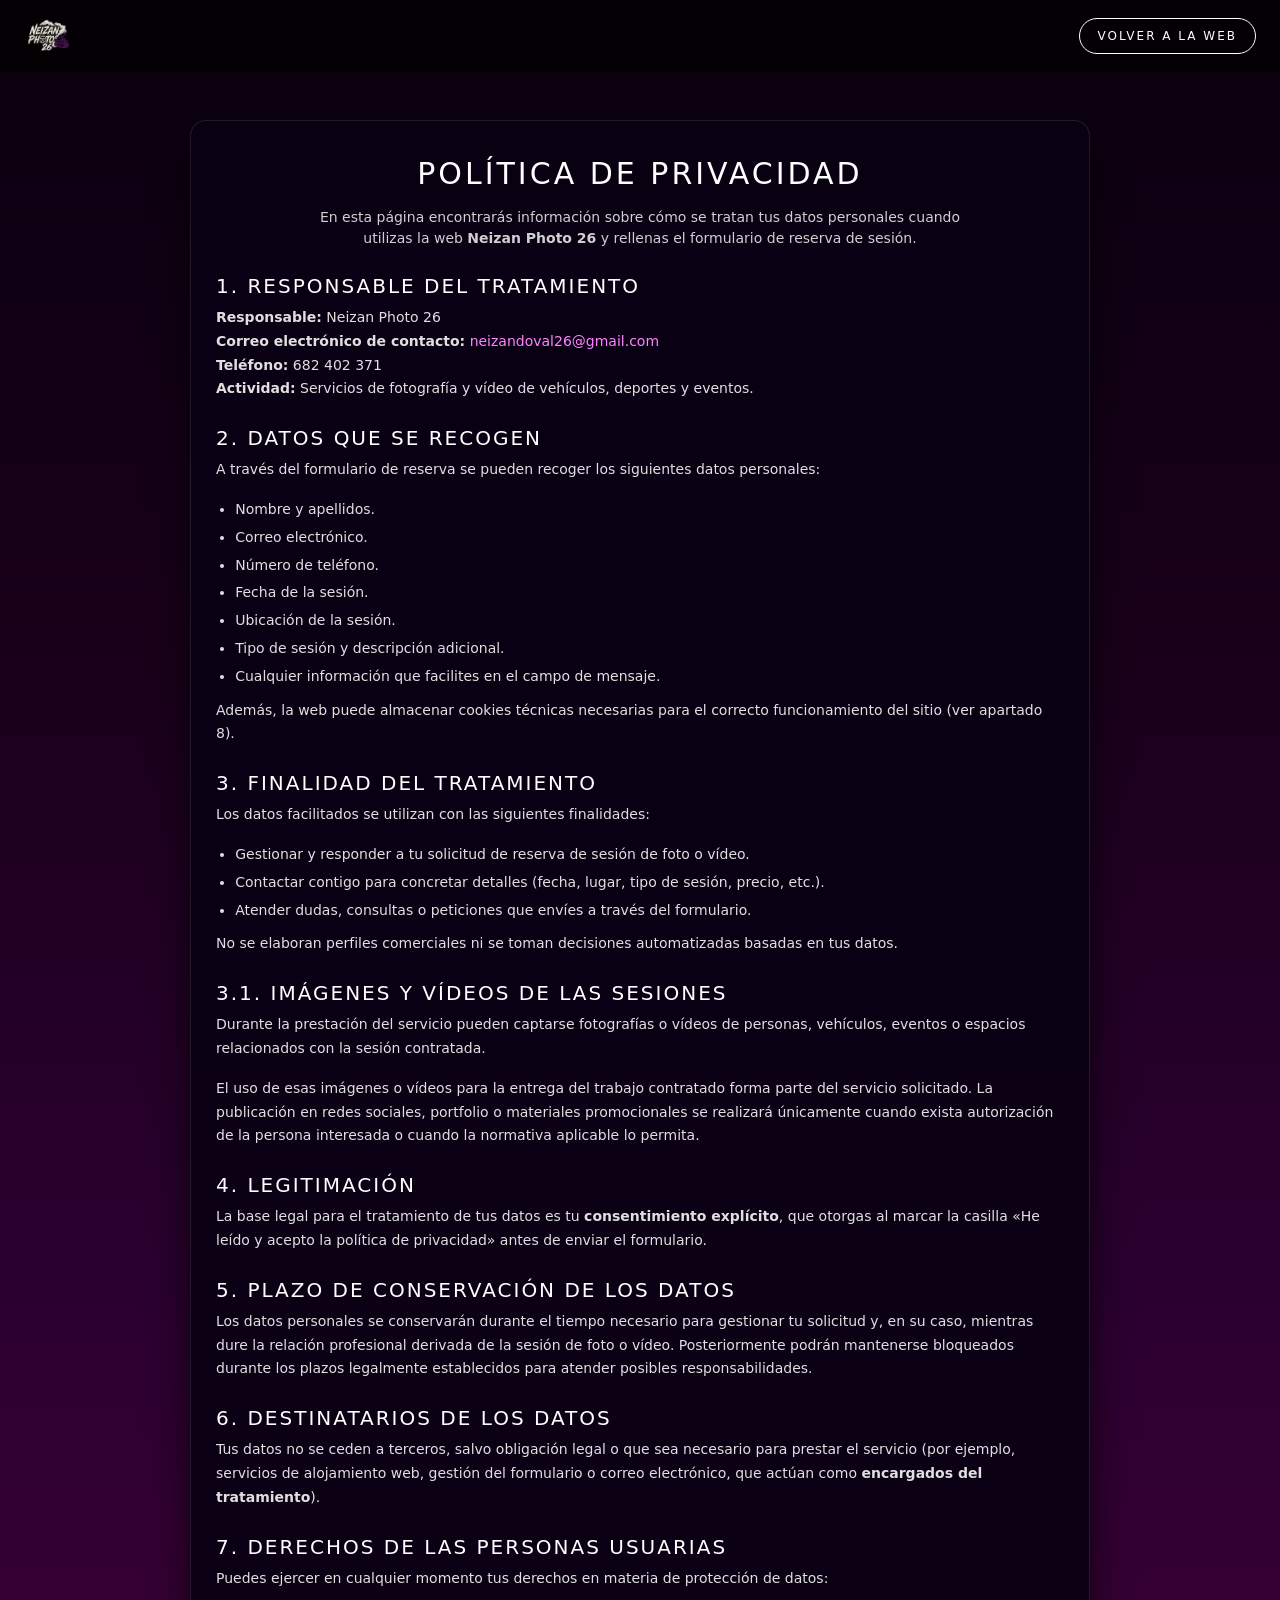
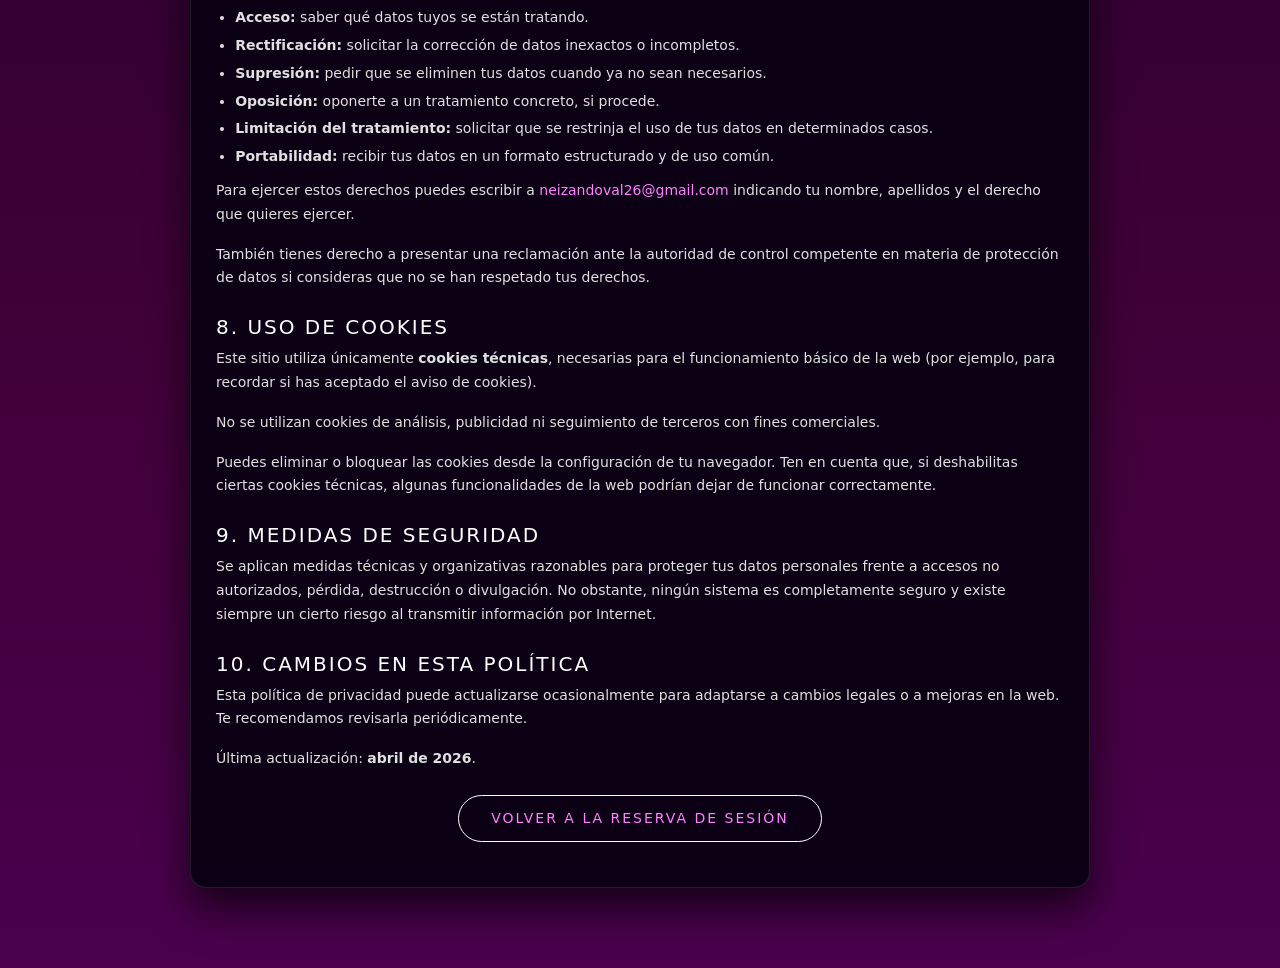
==== Privacidad.html @ 7c50bbbd "Add files via upload" ====
<!DOCTYPE html>
<html lang="es">
<head>
    <meta charset="UTF-8">
    <meta name="viewport" content="width=device-width, initial-scale=1.0">

    <title>Política de privacidad | Neizan Photo 26</title>

    <!-- Metadatos básicos -->
    <meta name="description" content="Política de privacidad y protección de datos de Neizan Photo 26.">
    <meta name="robots" content="noindex, nofollow">

    <!-- Bootstrap -->
    <link
      href="https://cdn.jsdelivr.net/npm/bootstrap@5.3.2/dist/css/bootstrap.min.css"
      rel="stylesheet"
    >

    <!-- Estilos generales de la web -->
    <link rel="stylesheet" href="Style.css">
    <link rel="icon" href="img/logos/LogoNeizanPhoto.png" type="image/png">
</head>

<body>

    <!-- CABECERA SIMPLE -->
    <header class="cabecera">
        <nav class="navcabecera" aria-label="Navegación secundaria">
            <a href="index.html" class="logolink">
                <img src="img/logos/LogoNeizanPhoto.png" alt="Neizan Photo 26" class="logocabecera">
            </a>

            <a href="index.html" class="heroBoton" style="font-size:12px; padding:8px 18px;">
                Volver a la web
            </a>
        </nav>
    </header>

    <!-- CONTENIDO PRINCIPAL -->
    <main class="privacy-main">
        <div class="container">
            <div class="privacy-wrapper">

                <h1 class="privacy-title">Política de privacidad</h1>
                <p class="privacy-intro">
                    En esta página encontrarás información sobre cómo se tratan tus datos personales
                    cuando utilizas la web <strong>Neizan Photo 26</strong> y rellenas el formulario de reserva de sesión.
                </p>

                <!-- 1. Responsable -->
                <section class="privacy-section" id="responsable">
                    <h2>1. Responsable del tratamiento</h2>
                    <p>
                        <strong>Responsable:</strong> Neizan Photo 26<br>
                        <strong>Correo electrónico de contacto:</strong> <a href="mailto:neizandoval26@gmail.com">neizandoval26@gmail.com</a><br>
                        <strong>Teléfono:</strong> 682 402 371<br>
                        <strong>Actividad:</strong> Servicios de fotografía y vídeo de vehículos, deportes y eventos.
                    </p>
                </section>

                <!-- 2. Datos que se recogen -->
                <section class="privacy-section" id="datos">
                    <h2>2. Datos que se recogen</h2>
                    <p>A través del formulario de reserva se pueden recoger los siguientes datos personales:</p>
                    <ul>
                        <li>Nombre y apellidos.</li>
                        <li>Correo electrónico.</li>
                        <li>Número de teléfono.</li>
                        <li>Fecha de la sesión.</li>
                        <li>Ubicación de la sesión.</li>
                        <li>Tipo de sesión y descripción adicional.</li>
                        <li>Cualquier información que facilites en el campo de mensaje.</li>
                    </ul>
                    <p>
                        Además, la web puede almacenar cookies técnicas necesarias para el correcto funcionamiento
                        del sitio (ver apartado 8).
                    </p>
                </section>

                <!-- 3. Finalidad -->
                <section class="privacy-section" id="finalidad">
                    <h2>3. Finalidad del tratamiento</h2>
                    <p>Los datos facilitados se utilizan con las siguientes finalidades:</p>
                    <ul>
                        <li>Gestionar y responder a tu solicitud de reserva de sesión de foto o vídeo.</li>
                        <li>Contactar contigo para concretar detalles (fecha, lugar, tipo de sesión, precio, etc.).</li>
                        <li>Atender dudas, consultas o peticiones que envíes a través del formulario.</li>
                    </ul>
                    <p>No se elaboran perfiles comerciales ni se toman decisiones automatizadas basadas en tus datos.</p>
                </section>

                <!-- 3.1 Imagen y vídeo -->
                <section class="privacy-section" id="imagen-video">
                    <h2>3.1. Imágenes y vídeos de las sesiones</h2>
                    <p>
                        Durante la prestación del servicio pueden captarse fotografías o vídeos de personas,
                        vehículos, eventos o espacios relacionados con la sesión contratada.
                    </p>
                    <p>
                        El uso de esas imágenes o vídeos para la entrega del trabajo contratado forma parte del
                        servicio solicitado. La publicación en redes sociales, portfolio o materiales promocionales
                        se realizará únicamente cuando exista autorización de la persona interesada o cuando la
                        normativa aplicable lo permita.
                    </p>
                </section>

                <!-- 4. Legitimación -->
                <section class="privacy-section" id="legitimacion">
                    <h2>4. Legitimación</h2>
                    <p>
                        La base legal para el tratamiento de tus datos es tu
                        <strong>consentimiento explícito</strong>, que otorgas al marcar la casilla
                        «He leído y acepto la política de privacidad» antes de enviar el formulario.
                    </p>
                </section>

                <!-- 5. Conservación -->
                <section class="privacy-section" id="conservacion">
                    <h2>5. Plazo de conservación de los datos</h2>
                    <p>
                        Los datos personales se conservarán durante el tiempo necesario para gestionar tu solicitud
                        y, en su caso, mientras dure la relación profesional derivada de la sesión de foto o vídeo.
                        Posteriormente podrán mantenerse bloqueados durante los plazos legalmente establecidos
                        para atender posibles responsabilidades.
                    </p>
                </section>

                <!-- 6. Destinatarios -->
                <section class="privacy-section" id="destinatarios">
                    <h2>6. Destinatarios de los datos</h2>
                    <p>
                        Tus datos no se ceden a terceros, salvo obligación legal o que sea necesario para prestar
                        el servicio (por ejemplo, servicios de alojamiento web, gestión del formulario o correo electrónico, que actúan
                        como <strong>encargados del tratamiento</strong>).
                    </p>
                </section>

                <!-- 7. Derechos -->
                <section class="privacy-section" id="derechos">
                    <h2>7. Derechos de las personas usuarias</h2>
                    <p>
                        Puedes ejercer en cualquier momento tus derechos en materia de protección de datos:
                    </p>
                    <ul>
                        <li><strong>Acceso:</strong> saber qué datos tuyos se están tratando.</li>
                        <li><strong>Rectificación:</strong> solicitar la corrección de datos inexactos o incompletos.</li>
                        <li><strong>Supresión:</strong> pedir que se eliminen tus datos cuando ya no sean necesarios.</li>
                        <li><strong>Oposición:</strong> oponerte a un tratamiento concreto, si procede.</li>
                        <li><strong>Limitación del tratamiento:</strong> solicitar que se restrinja el uso de tus datos en determinados casos.</li>
                        <li><strong>Portabilidad:</strong> recibir tus datos en un formato estructurado y de uso común.</li>
                    </ul>
                    <p>
                        Para ejercer estos derechos puedes escribir a
                        <a href="mailto:neizandoval26@gmail.com">neizandoval26@gmail.com</a>
                        indicando tu nombre, apellidos y el derecho que quieres ejercer.
                    </p>
                    <p>
                        También tienes derecho a presentar una reclamación ante la autoridad de control competente
                        en materia de protección de datos si consideras que no se han respetado tus derechos.
                    </p>
                </section>

                <!-- 8. Cookies -->
                <section class="privacy-section" id="cookies">
                    <h2>8. Uso de cookies</h2>
                    <p>
                        Este sitio utiliza únicamente <strong>cookies técnicas</strong>, necesarias para el
                        funcionamiento básico de la web (por ejemplo, para recordar si has aceptado el aviso
                        de cookies).
                    </p>
                    <p>
                        No se utilizan cookies de análisis, publicidad ni seguimiento de terceros con fines comerciales.
                    </p>
                    <p>
                        Puedes eliminar o bloquear las cookies desde la configuración de tu navegador. Ten en cuenta
                        que, si deshabilitas ciertas cookies técnicas, algunas funcionalidades de la web podrían
                        dejar de funcionar correctamente.
                    </p>
                </section>

                <!-- 9. Seguridad -->
                <section class="privacy-section" id="seguridad">
                    <h2>9. Medidas de seguridad</h2>
                    <p>
                        Se aplican medidas técnicas y organizativas razonables para proteger tus datos personales
                        frente a accesos no autorizados, pérdida, destrucción o divulgación. No obstante, ningún
                        sistema es completamente seguro y existe siempre un cierto riesgo al transmitir información
                        por Internet.
                    </p>
                </section>

                <!-- 10. Cambios -->
                <section class="privacy-section" id="cambios">
                    <h2>10. Cambios en esta política</h2>
                    <p>
                        Esta política de privacidad puede actualizarse ocasionalmente para adaptarse a cambios
                        legales o a mejoras en la web. Te recomendamos revisarla periódicamente.
                    </p>
                    <p class="mt-3">
                        Última actualización: <strong>abril de 2026</strong>.
                    </p>
                </section>

                <div class="text-center mt-4">
                    <a href="index.html" class="heroBoton">
                        Volver a la reserva de sesión
                    </a>
                </div>

            </div>
        </div>
    </main>

    <!-- Bootstrap JS -->
    <script src="https://cdn.jsdelivr.net/npm/bootstrap@5.3.2/dist/js/bootstrap.bundle.min.js"></script>

</body>
</html>
---- Style.css ----
/* ===========================
   RESET 
=========================== */
* {
    box-sizing: border-box;
    margin: 0;
    padding: 0;
}

/* ===========================
   FONDO GENERAL
=========================== */
body {
    margin: 0;
    padding: 0;
    min-height: 100vh;
    background: linear-gradient(
        180deg,
        #0A000F 0%,
        #19001A 25%,
        #2B0030 50%,
        #400038 75%,
        #4A004D 100%
    );
    color: white;
    font-family: system-ui, -apple-system, BlinkMacSystemFont, "Segoe UI", sans-serif;
}

/* Para que el contenido no quede debajo de la cabecera fija */
main {
    padding-top: 80px;
}

/* ===========================
   CABECERA FIJA ARRIBA
=========================== */
.cabecera {
    position: fixed;
    top: 0;
    left: 0;
    width: 100%;
    z-index: 100;
}

/* Barra superior */
.navcabecera {
    display: flex;
    align-items: center;
    justify-content: space-between;
    padding: 0.75rem 1.5rem;
    background: rgba(0, 0, 0, 0.7);
    backdrop-filter: blur(10px);
}

/* Logo cabecera */
.logocabecera {
    height: 48px;
    width: auto;
}

/* Botones (hamburguesa - X) */
.botonmenu,
.botoncerrar {
    background: none;
    border: none;
    color: white;
    cursor: pointer;
}

/* Icono hamburguesa */
.iconomenu {
    display: inline-block;
    width: 24px;
    height: 2px;
    background: white;
    position: relative;
}

.iconomenu::before,
.iconomenu::after {
    content: "";
    position: absolute;
    left: 0;
    width: 24px;
    height: 2px;
    background: white;
}

.iconomenu::before {
    top: -6px;
}

.iconomenu::after {
    top: 6px;
}

/* ===========================
   MENÚ LATERAL DESPLEGABLE
=========================== */
.panelmenu {
    position: fixed;
    top: 0;
    right: -320px;
    width: 320px;
    max-width: 80%;
    height: 100vh;
    background: rgba(0, 0, 0, 0.95);
    padding: 4rem 2rem;
    display: flex;
    flex-direction: column;
    align-items: center;
    transition: right 0.3s ease;
    z-index: 90;
}

.panelabierto {
    right: 0;
}

.botoncerrar {
    position: absolute;
    top: 1rem;
    right: 1.5rem;
    font-size: 2rem;
}

.listamenu {
    list-style: none;
    margin-top: 2rem;
    width: 100%;
}

.enlacemenu {
    display: block;
    text-decoration: none;
    color: white;
    font-size: 1.1rem;
    letter-spacing: 0.12em;
    text-transform: uppercase;
    padding: 0.6rem 0;
    text-align: center;
}

.enlacemenu:hover {
    color: #ff4cff;
}

/* ===========================
   HERO (FONDO PORSCHE)
=========================== */
 .hero {
    min-height: 100vh;
    width: 100%;
    background-image: url("img/Porsche\(NeizanPhoto26\).jpeg");
    background-size: cover;
    background-position: center;
    background-repeat: no-repeat;

    display: flex;
    align-items: center;
    text-align: center;

    position: relative;
    padding: 120px 20px 60px;
}

.hero::before {
    content: "";
    position: absolute;
    inset: 0;
    background: rgba(0,0,0,0.5);
}

@media (min-width: 768px) {
    .hero {
        background-attachment: fixed;
    }
}

.heroContenido {
    position: relative;
    z-index: 2;
}

.heroLogo {
    max-width: 220px;
    margin-bottom: 20px;
}

.heroBienvenido {
    font-size: 16px;
    letter-spacing: 4px;
    text-transform: uppercase;
    color: #cccccc;
    margin-bottom: 10px;
}

.heroTitulo {
    font-size: 40px;
    letter-spacing: 3px;
    text-transform: uppercase;
    margin-bottom: 10px;
}

.heroTexto {
    font-size: 16px;
    margin-bottom: 30px;
    color: #e0e0e0;
}

.heroBoton {
    display: inline-block;
    padding: 12px 32px;
    border-radius: 30px;
    border: 1px solid #ffffff;
    color: #ffffff;
    text-decoration: none;
    text-transform: uppercase;
    font-size: 14px;
    letter-spacing: 2px;
    transition: all 0.2s ease-in-out;
}

.heroBoton:hover {
    background-color: #ff00ff;
    border-color: #ff00ff;
}

/* HERO MOVIL - Imagen optimizada */
@media (max-width: 576px) {
    .hero {
        background-image: url("img/Porsche\(ImagenMovil\).jpeg"); 
        background-size: cover;
        background-position: center top;
    }
}


/* ===========================
   SECCIÓN RESERVA
=========================== */
.reserva {
    padding: 80px 20px;
    background-color: #050007;
}

.reservaCaja {
    width: 100%;
    background: rgba(10, 0, 20, 0.92);
    border-radius: 16px;
    padding: 35px 25px;
    box-shadow: 0 20px 40px rgba(0, 0, 0, 0.7);
    border: 1px solid rgba(255, 255, 255, 0.1);
}

.reservaTitulo {
    font-size: 26px;
    text-align: center;
    margin-bottom: 10px;
    text-transform: uppercase;
    letter-spacing: 2px;
}

.reservaTexto {
    text-align: center;
    font-size: 14px;
    margin-bottom: 25px;
    color: #d0d0d0;
}

.reservaForm {
    width: 100%;
}

.campoGrupo {
    margin-bottom: 18px;
}

.campoLabel {
    display: block;
    font-size: 13px;
    margin-bottom: 6px;
    text-transform: uppercase;
    letter-spacing: 1px;
    color: #bbbbbb;
}

.campoInput {
    width: 100%;
    padding: 10px 12px;
    border-radius: 8px;
    border: 1px solid rgba(255, 255, 255, 0.2);
    background-color: rgba(5, 0, 10, 0.9);
    color: #ffffff;
    font-size: 14px;
}

.campoInput:focus {
    outline: none;
    border-color: #ff00ff;
    box-shadow: 0 0 0 2px rgba(255, 0, 255, 0.3);
}

.campoTextarea {
    min-height: 90px;
    resize: vertical;
}

.reservaBoton {
    width: 100%;
    padding: 12px;
    border-radius: 30px;
    border: none;
    background: linear-gradient(90deg, #ff00ff, #ff5dfc);
    color: #ffffff;
    font-size: 14px;
    text-transform: uppercase;
    letter-spacing: 2px;
    cursor: pointer;
    margin-top: 10px;
    transition: transform 0.15s ease, box-shadow 0.15s ease;
}

.reservaBoton:hover {
    transform: translateY(-1px);
    box-shadow: 0 10px 20px rgba(255, 0, 255, 0.4);
}

/* ===========================
   RESPONSIVE
=========================== */
@media (max-width: 576px) {
    .heroTitulo {
        font-size: 30px;
    }

    .reservaCaja {
        padding: 25px 18px;
    }
}

/* ===========================
   SECCIÓN FOTOS
=========================== */
.fotos {
    padding: 104px 12px 88px;
    text-align: center;
    background:
        radial-gradient(circle at top, rgba(121, 0, 137, 0.12), transparent 28%),
        linear-gradient(180deg, #040005 0%, #09000d 100%);
}

.fotos .container {
    max-width: 1460px;
}

.fotosTitulo {
    font-size: 30px;
    margin-bottom: 12px;
    text-transform: uppercase;
    letter-spacing: 0.2em;
}

.fotosSubtitulo {
    margin-top: 72px;
    margin-bottom: 12px;
    font-size: 22px;
    text-transform: uppercase;
    letter-spacing: 0.24em;
}

.fotosTexto {
    max-width: 760px;
    margin: 0 auto 18px;
    font-size: 13px;
    color: #c8c8c8;
    letter-spacing: 0.08em;
    text-transform: uppercase;
}

.fotosInfo {
    max-width: 1400px;
    margin: 0 auto 28px;
    padding-bottom: 12px;
    border-bottom: 1px solid rgba(255, 255, 255, 0.07);
    text-align: center;
}

.fotosEyebrow {
    margin: 0 0 6px;
    font-size: 10px;
    letter-spacing: 0.42em;
    text-transform: uppercase;
    color: #ff8fff;
}

.fotosHint {
    margin: 0;
    font-size: 11px;
    color: #c4b4c7;
    letter-spacing: 0.16em;
    text-transform: uppercase;
}

.fotosGrid {
    width: 100%;
    max-width: 1400px;
    margin: 0 auto;
}

.fotosGridDestacadas {
    display: grid;
    grid-template-columns: repeat(4, minmax(0, 1fr));
    gap: 12px;
}

.fotosGrid:not(.fotosGridDestacadas) {
    display: grid;
    grid-template-columns: repeat(4, minmax(0, 1fr));
    gap: 12px;
}

.fotoItem {
    position: relative;
    overflow: hidden;
    border-radius: 2px;
    display: block;
    background: #0d0d0d;
    box-shadow: 0 12px 30px rgba(0, 0, 0, 0.18);
    isolation: isolate;
}

.fotosGridDestacadas .fotoItem {
    aspect-ratio: 0.76;
}

.fotosGrid:not(.fotosGridDestacadas) .fotoItem {
    aspect-ratio: 0.9;
}

.fotoItemDestacada {
    min-height: 0;
}

.fotoItem::after {
    content: "";
    position: absolute;
    inset: 0;
    background: linear-gradient(180deg, rgba(255, 255, 255, 0.02), rgba(0, 0, 0, 0.24));
    opacity: 0;
    transition: opacity 0.22s ease;
}

.fotoImg {
    width: 100%;
    display: block;
    object-fit: cover;
    transition: transform 0.55s ease, filter 0.55s ease;
}

.fotosGridDestacadas .fotoImg {
    height: 100%;
}

.fotosGrid:not(.fotosGridDestacadas) .fotoImg {
    height: 100%;
}

.fotoOverlay,
.fotoTag,
.fotoCaption,
.lightboxCaption {
    display: none;
}

.fotoItem:hover .fotoImg,
.fotoItem:focus-visible .fotoImg {
    transform: scale(1.045);
    filter: brightness(1.03);
}

.fotoItem:hover::after,
.fotoItem:focus-visible::after {
    opacity: 1;
}

.fotoItem:focus-visible {
    outline: 2px solid #ff75ff;
    outline-offset: 3px;
}

.lightboxActive {
    overflow: hidden;
}

.lightbox {
    position: fixed;
    inset: 0;
    z-index: 300;
    display: none;
    align-items: center;
    justify-content: center;
    padding: 24px;
    background: rgba(3, 0, 6, 0.94);
    backdrop-filter: blur(18px);
}

.lightboxOpen {
    display: flex;
}

.lightboxFigure {
    margin: 0;
    max-width: min(1240px, 100%);
    max-height: 100%;
    display: flex;
    align-items: center;
    justify-content: center;
}

.lightboxImg {
    width: auto;
    max-width: 100%;
    max-height: 84vh;
    border-radius: 4px;
    box-shadow: 0 24px 70px rgba(0, 0, 0, 0.45);
}

.lightboxClose,
.lightboxNav {
    position: absolute;
    border: 0;
    color: #ffffff;
    background: rgba(255, 255, 255, 0.08);
    backdrop-filter: blur(10px);
    cursor: pointer;
}

.lightboxClose {
    top: 18px;
    right: 18px;
    width: 44px;
    height: 44px;
    border-radius: 50%;
    font-size: 28px;
    line-height: 1;
}

.lightboxNav {
    top: 50%;
    transform: translateY(-50%);
    width: 50px;
    height: 50px;
    border-radius: 50%;
    font-size: 22px;
}

.lightboxPrev {
    left: 18px;
}

.lightboxNext {
    right: 18px;
}

@media (max-width: 991px) {
    .fotosGridDestacadas {
        grid-template-columns: repeat(2, minmax(0, 1fr));
    }

    .fotosGrid:not(.fotosGridDestacadas) {
        grid-template-columns: repeat(3, minmax(0, 1fr));
        gap: 12px;
    }
}

@media (max-width: 767px) {
    .fotos {
        padding: 72px 10px 64px;
    }

    .fotosTitulo {
        font-size: 24px;
        letter-spacing: 0.16em;
    }

    .fotosTexto {
        font-size: 11px;
        letter-spacing: 0.12em;
    }

    .fotosSubtitulo {
        margin-top: 48px;
        font-size: 18px;
        letter-spacing: 0.18em;
    }

    .fotosHint {
        font-size: 10px;
        letter-spacing: 0.14em;
    }

    .fotosGridDestacadas {
        grid-template-columns: repeat(2, minmax(0, 1fr));
        gap: 6px;
    }

    .fotosGrid:not(.fotosGridDestacadas) {
        grid-template-columns: repeat(2, minmax(0, 1fr));
        gap: 6px;
    }

    .fotosGrid:not(.fotosGridDestacadas) .fotoItem {
        aspect-ratio: 0.82;
    }

    .lightbox {
        padding: 16px 10px 24px;
    }

    .lightboxImg {
        max-height: 70vh;
    }

    .lightboxNav {
        width: 42px;
        height: 42px;
        font-size: 18px;
        bottom: 14px;
        top: auto;
        transform: none;
    }

    .lightboxPrev {
        left: calc(50% - 52px);
    }

    .lightboxNext {
        right: calc(50% - 52px);
    }
}

@media (max-width: 576px) {
    .fotosInfo {
        margin-bottom: 20px;
    }

    .fotosEyebrow {
        letter-spacing: 0.28em;
    }

    .fotosGridDestacadas {
        gap: 4px;
    }

    .fotosGrid:not(.fotosGridDestacadas) {
        gap: 4px;
    }

    .fotosGrid:not(.fotosGridDestacadas) .fotoItem {
        aspect-ratio: 0.8;
    }
}

/* ===========================
   SERVICIOS MOTOS
=========================== */
.serviciosMotos {
    padding: 80px 20px;
    background-color: #050007;
}

.serviciosTitulo {
    text-align: center;
    font-size: 32px;
    letter-spacing: 4px;
    text-transform: uppercase;
    margin: 70px 0 40px;  
}

/* Contenedor de todos los servicios */
.serviciosLista {
    max-width: 1100px;
    margin: 0 auto;
}

/* Cada servicio (fila) */
.servicioItem {
    display: grid;
    grid-template-columns: minmax(0, 1.1fr) minmax(0, 1fr);
    gap: 20px;
    align-items: center;
}

/* Imagen del servicio */
.servicioImg {
    width: 100%;
    max-width: 350px;
    height: auto;
    object-fit: contain;
    border-radius: 12px;
    filter: drop-shadow(0 0 6px #4e284e);
    display: block;
}

/* Texto del servicio */
.servicioTexto {
    border-top: 1px solid rgba(255,255,255,0.4);
    padding-top: 15px;
}

.servicioNombre {
    font-size: 20px;
    text-transform: uppercase;
    margin-bottom: 8px;
}

.servicioPrecio {
    font-size: 14px;
    margin-bottom: 8px;
    font-weight: 600;
}

.servicioDetalles {
    list-style: none;
    font-size: 14px;
    color: #d0d0d0;
}

.servicioDetalles li {
    margin-bottom: 3px;
}

@media (max-width: 768px) {
    .servicioItem {
        grid-template-columns: 1fr;
    }

    .servicioImg {
        max-width: 100%;
        height: auto;
    }
}

/* ===========================
   SECCIÓN SOBRE MÍ
=========================== */
.sobreMi {
    padding: 80px 20px;
    background-color: #050007;
}

.sobreMiContenido {
    max-width: 900px;
    margin: 0 auto;
    text-align: center;
}

.sobreMiTitulo {
    font-size: 28px;
    text-transform: uppercase;
    letter-spacing: 3px;
    margin-bottom: 15px;
}

.sobreMiTitulo::after {
    content: "";
    display: block;
    width: 70px;
    height: 2px;
    margin: 10px auto 0;
    background: rgba(255, 255, 255, 0.4);
}

.sobreMiTexto {
    font-size: 15px;
    color: #d0d0d0;
    line-height: 1.7;
    max-width: 650px;
    margin: 0 auto;
}

/* ===========================
   FOOTER CONTACTO 
=========================== */

.footer {
    background-color: #040005;
    padding: 45px 20px 35px;
    border-top: 4px solid #790089;  
}

/* Contenedor principal */
.footerContainer {
    max-width: 1200px;
    margin: 0 auto;
    display: flex;
    flex-direction: column;
    gap: 25px;
    align-items: center;
}

/* Fila superior */
.footerTop {
    display: flex;
    flex-wrap: wrap;
    gap: 40px;
    justify-content: center;
    align-items: center;
}

.footerItem {
    display: flex;
    align-items: center;
    gap: 10px;
    font-size: 17px;   
    color: #ffffff;
    opacity: 0.9;
}

.footerIcon {
    width: 26px;   
    height: auto;
    filter: drop-shadow(0 0 6px #ff00ff);
}

/* Enlaces */
.footerText,
.footerLink {
    color: #ffffff;
    text-decoration: none;
    font-size: 17px;  
    opacity: 0.9;
}

.footerText:hover,
.footerLink:hover {
    opacity: 1;
    text-decoration: underline;
}

/* Fila inferior */
.footerBottom {
    font-size: 15px; 
    color: #d8d8d8;
    display: flex;
    gap: 10px;
    justify-content: center;
    align-items: center;
}

.footerSeparator {
    opacity: 0.6;
}

.footerBar {
    height: 8px;
    background: #790089;
}


/* ===========================
   COOKIES 
=========================== */
.cookie-banner {
    position: fixed;
    bottom: 10px;
    left: 10px;
    right: 10px;
    padding: 10px 15px;
    background: rgba(0,0,0,0.9);
    border-radius: 10px;
    font-size: 13px;
    display: none;
    align-items: center;
    justify-content: space-between;
    gap: 10px;
    z-index: 200;
}

.cookie-banner button {
    border: none;
    padding: 6px 14px;
    border-radius: 20px;
    cursor: pointer;
    text-transform: uppercase;
    font-size: 11px;
}

/* ===========================
   PÁGINA DE PRIVACIDAD
=========================== */

.privacy-main {
    padding-top: 120px;   
    padding-bottom: 80px;
}

.privacy-wrapper {
    max-width: 900px;
    margin: 0 auto;
    background: rgba(10, 0, 20, 0.95);
    border-radius: 16px;
    padding: 35px 25px 45px;
    box-shadow: 0 20px 40px rgba(0, 0, 0, 0.7);
    border: 1px solid rgba(255, 255, 255, 0.1);
}

.privacy-title {
    font-size: 30px;
    text-align: center;
    text-transform: uppercase;
    letter-spacing: 3px;
    margin-bottom: 15px;
}

.privacy-intro {
    font-size: 14px;
    color: #d0d0d0;
    text-align: center;
    max-width: 650px;
    margin: 0 auto 25px;
}

.privacy-section {
    margin-top: 25px;
}

.privacy-section h2 {
    font-size: 20px;
    text-transform: uppercase;
    letter-spacing: 2px;
    margin-bottom: 8px;
}

.privacy-section p,
.privacy-section ul {
    font-size: 14px;
    color: #e0e0e0;
    line-height: 1.7;
}

.privacy-section ul {
    padding-left: 1.2rem;
    margin-bottom: 10px;
}

.privacy-section li {
    margin-bottom: 4px;
}

.privacy-wrapper a {
    color: #ff82ff;
    text-decoration: none;
}

.privacy-wrapper a:hover {
    text-decoration: underline;
}
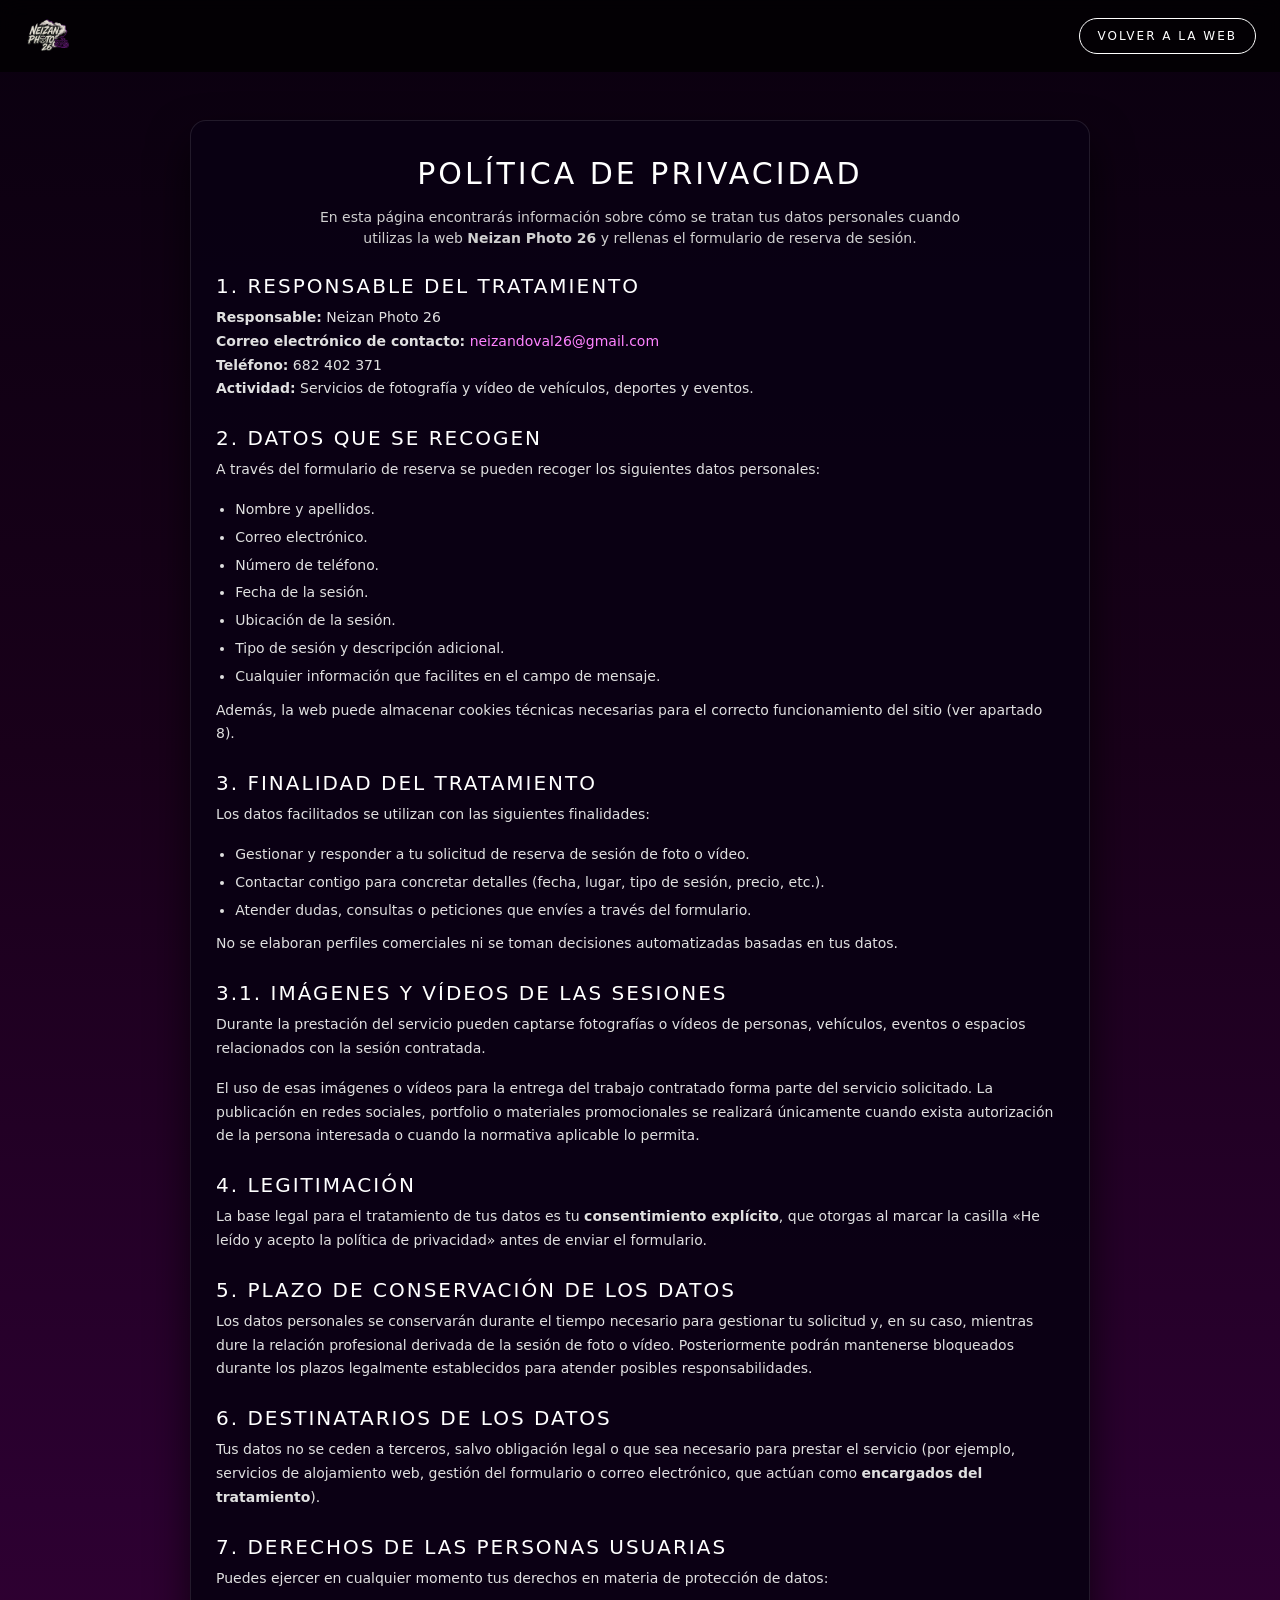
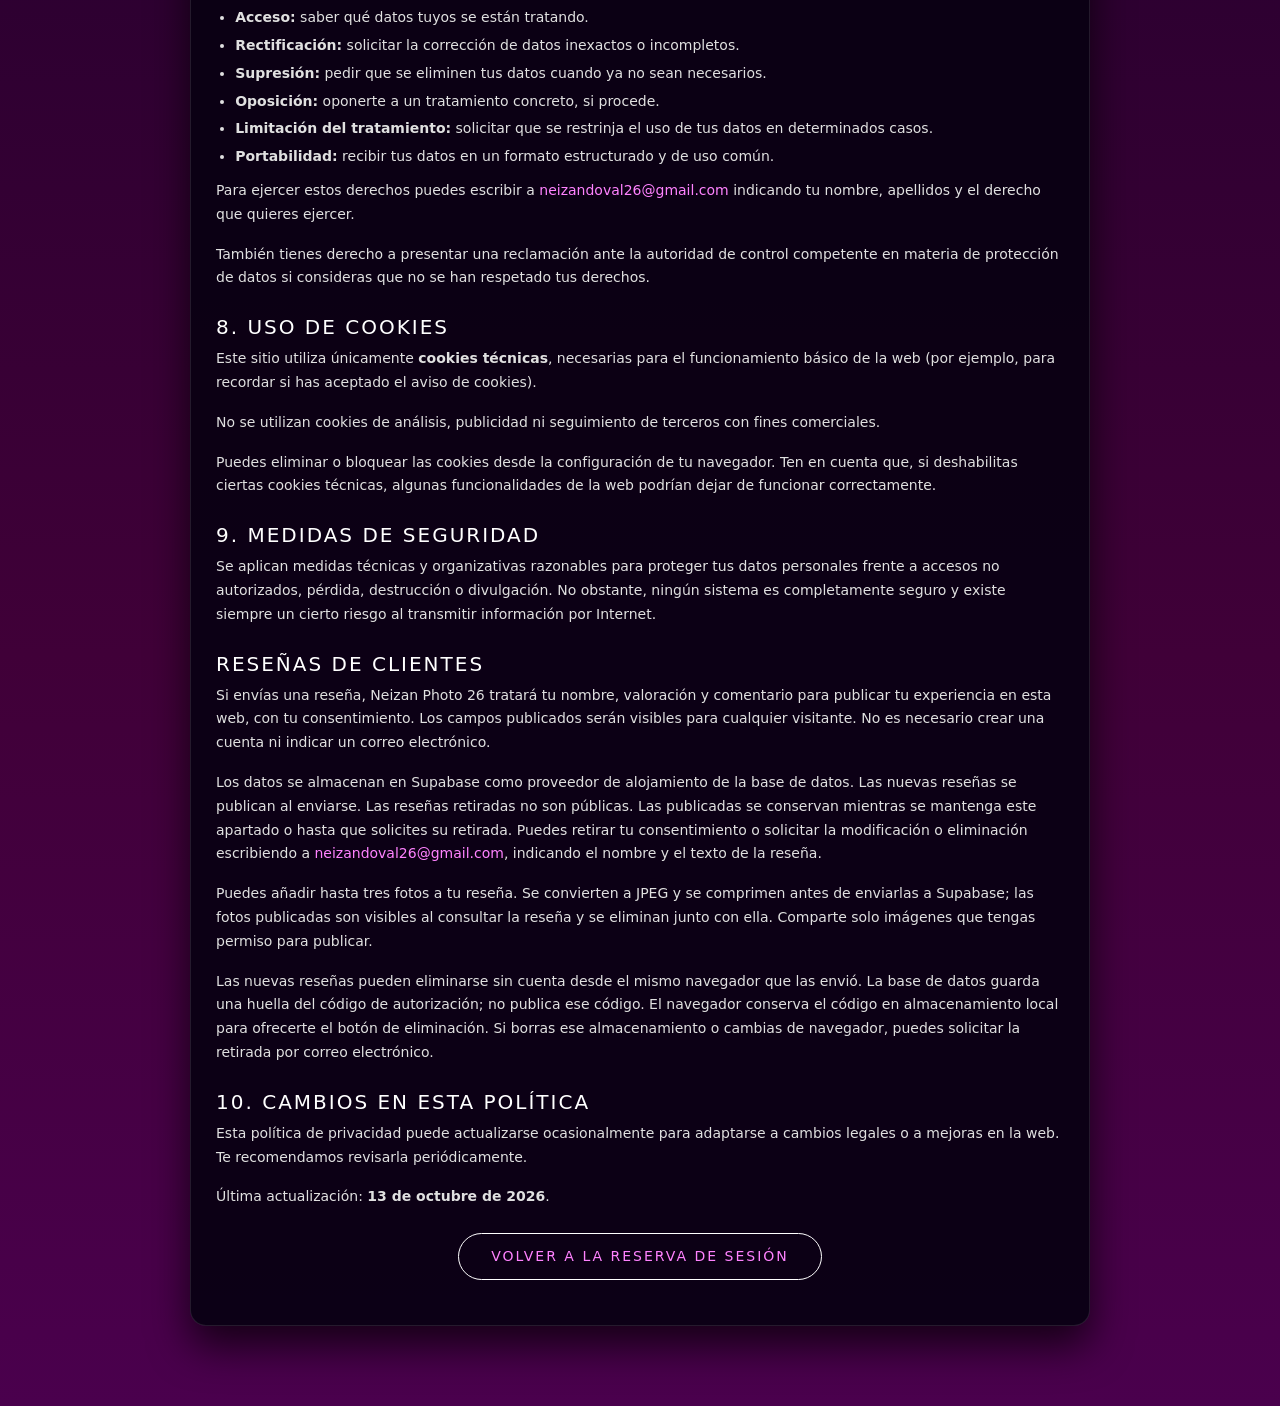
==== commit eb979f59: "Add files via upload" ====
--- a/Privacidad.html
+++ b/Privacidad.html
@@ -189,6 +189,13 @@
                     </p>
                 </section>
 
+                <section class="privacy-section" id="privacidad-resenas">
+                    <h2>Reseñas de clientes</h2>
+                    <p>Si envías una reseña, Neizan Photo 26 tratará tu nombre, valoración y comentario para publicar tu experiencia en esta web, con tu consentimiento. Los campos publicados serán visibles para cualquier visitante. No es necesario crear una cuenta ni indicar un correo electrónico.</p>
+                    <p>Los datos se almacenan en Supabase como proveedor de alojamiento de la base de datos. Las nuevas reseñas se publican al enviarse. Las reseñas retiradas no son públicas. Las publicadas se conservan mientras se mantenga este apartado o hasta que solicites su retirada. Puedes retirar tu consentimiento o solicitar la modificación o eliminación escribiendo a <a href="mailto:neizandoval26@gmail.com">neizandoval26@gmail.com</a>, indicando el nombre y el texto de la reseña.</p>
+                    <p>Puedes añadir hasta tres fotos a tu reseña. Se convierten a JPEG y se comprimen antes de enviarlas a Supabase; las fotos publicadas son visibles al consultar la reseña y se eliminan junto con ella. Comparte solo imágenes que tengas permiso para publicar.</p>
+                    <p>Las nuevas reseñas pueden eliminarse sin cuenta desde el mismo navegador que las envió. La base de datos guarda una huella del código de autorización; no publica ese código. El navegador conserva el código en almacenamiento local para ofrecerte el botón de eliminación. Si borras ese almacenamiento o cambias de navegador, puedes solicitar la retirada por correo electrónico.</p>
+                </section>
                 <!-- 10. Cambios -->
                 <section class="privacy-section" id="cambios">
                     <h2>10. Cambios en esta política</h2>
@@ -197,7 +204,7 @@
                         legales o a mejoras en la web. Te recomendamos revisarla periódicamente.
                     </p>
                     <p class="mt-3">
-                        Última actualización: <strong>abril de 2026</strong>.
+                        Última actualización: <strong>13 de octubre de 2026</strong>.
                     </p>
                 </section>
 
--- a/Style.css
+++ b/Style.css
@@ -1,6 +1,7 @@
 /* ===========================
    RESET 
 =========================== */
+html { scroll-behavior: smooth; scroll-padding-top: 96px; }
 * {
     box-sizing: border-box;
     margin: 0;
@@ -151,7 +152,7 @@
  .hero {
     min-height: 100vh;
     width: 100%;
-    background-image: url("img/Porsche\(NeizanPhoto26\).jpeg");
+    background-image: url("img/optimized/Porsche(NeizanPhoto26)-1600.jpg");
     background-size: cover;
     background-position: center;
     background-repeat: no-repeat;
@@ -184,6 +185,7 @@
 
 .heroLogo {
     max-width: 220px;
+    height: auto;
     margin-bottom: 20px;
 }
 
@@ -229,7 +231,7 @@
 /* HERO MOVIL - Imagen optimizada */
 @media (max-width: 576px) {
     .hero {
-        background-image: url("img/Porsche\(ImagenMovil\).jpeg"); 
+        background-image: url("img/optimized/Porsche(ImagenMovil)-960.jpg"); 
         background-size: cover;
         background-position: center top;
     }
@@ -537,6 +539,9 @@
 }
 
 .lightboxClose {
+    display: grid;
+    place-items: center;
+    padding: 0;
     top: 18px;
     right: 18px;
     width: 44px;
@@ -545,6 +550,7 @@
     font-size: 28px;
     line-height: 1;
 }
+.lightboxClose svg { display: block; }
 
 .lightboxNav {
     top: 50%;
@@ -779,6 +785,77 @@
     max-width: 650px;
     margin: 0 auto;
 }
+.resenas { padding: 70px 20px; background: #050007; }
+.resenasContenido { max-width: 900px; text-align: center; }
+.resenasContenido .heroBoton { margin-top: 28px; }
+.resenas button.heroBoton { background: transparent; color: #ffffff; }
+.resenas button.heroBoton:hover { background: #790089; border-color: #ff8fff; }
+.reviewsSummary { font-size: 26px; color: #ffb5ff; margin: 24px 0; }
+.reviewsList { display: grid; grid-template-columns: repeat(2, minmax(0, 1fr)); gap: 20px; margin-top: 30px; text-align: left; }
+.reviewCard { background: rgba(10,0,20,.92); border: 1px solid rgba(255,255,255,.1); border-radius: 16px; padding: 25px; }
+.reviewHead { display: flex; gap: 14px; align-items: center; }
+.reviewAvatar { display: grid; place-items: center; width: 44px; height: 44px; flex-shrink: 0; border-radius: 50%; background: #790089; font-weight: 600; }
+.reviewHead h3 { font-size: 17px; margin: 0 0 4px; overflow-wrap: anywhere; }
+.reviewHead time { font-size: 12px; color: #bbbbbb; }
+.reviewStars { color: #ffb5ff; letter-spacing: 3px; font-size: 22px; margin: 16px 0 12px; }
+.reviewComment { color: #e0e0e0; font-size: 15px; line-height: 1.7; margin: 0; white-space: pre-wrap; overflow-wrap: anywhere; }
+.reviewWrite { margin-top: 20px; }
+.reviewWrite > summary { cursor: pointer; list-style: none; }
+.reviewWrite > summary::-webkit-details-marker { display: none; }
+.reviewsList:empty { display: none; margin-top: 0; }
+.resenasContenido .reviewWrite > summary.heroBoton { margin-top: 0; }
+.reviewWrite[open] > .reviewForm { margin-top: 30px; }
+.reviewForm { text-align: left; margin-top: 28px; }
+.reviewForm h3 { font-size: 23px; text-align: center; margin-bottom: 16px; }
+.reviewForm a { color: #ff82ff; }
+.reviewRating { border: none; margin: 0 0 20px; padding: 0; }
+.reviewRating legend { float: none; width: auto; }
+.ratingOptions { display: flex; gap: 8px; }
+.ratingOption { position: relative; display: grid; place-items: center; width: 44px; height: 44px; color: #99899e; font-size: 34px; cursor: pointer; }
+.ratingOption input { position: absolute; inset: 0; opacity: 0; cursor: pointer; width: 100%; height: 100%; }
+.ratingSelected, .ratingOption:hover { color: #ffb5ff; }
+.ratingOption:focus-within { outline: 2px solid #ff75ff; outline-offset: 2px; border-radius: 6px; }
+.reviewRating .formNota { text-align: left; }
+.reviewFeedback { font-size: 14px; color: #e0d0e5; line-height: 1.6; margin: 16px 0 0; }
+.reviewPrivateLink { margin-top: 24px; padding-top: 20px; border-top: 1px solid rgba(255,255,255,.15); }
+.reviewPrivateLink .heroBoton { font-size: 11px; }
+.reviewDeletePanel { margin-top: 30px; text-align: center; }
+.reviewDeletePanel p { color: #d0d0d0; line-height: 1.7; }
+.reviewDeletePanel .heroBoton { margin: 10px 6px; }
+.reviewDeletePanel button.heroBoton { background: transparent; color: #ffffff; border: 1px solid #ffffff; }
+.reviewDeletePanel #reviewConfirmDelete { background: linear-gradient(90deg, #ff00ff, #c000d8); border-color: #ff00ff; font-weight: 600; }
+.reviewDeletePanel button.heroBoton:hover { background: #790089; border-color: #ff8fff; }
+.reviewDeletePanel button:disabled { opacity: .6; cursor: wait; }
+.reviewPhotos { display: grid; grid-template-columns: repeat(3, minmax(0, 1fr)); gap: 10px; margin-top: 18px; }
+.reviewPhotos:empty { display: none; margin-top: 0; }
+.reviewPhotos a { display: block; }
+.reviewPhotos img { display: block; width: 100%; aspect-ratio: 1; object-fit: cover; border-radius: 8px; cursor: zoom-in; }
+.reviewPhotosButton { display: block; width: fit-content; margin: 18px auto 0; color: #ffb5ff; background: transparent; border: 1px solid #790089; padding: 10px 18px; border-radius: 20px; font-size: 13px; }
+#reviewPhotosHint { text-align: left; line-height: 1.6; }
+.reviewPhotoDialog { border: 0; background: #08000d; color: white; padding: 56px 20px 20px; max-width: 94vw; max-height: 94vh; border-radius: 12px; }
+.reviewPhotoDialog::backdrop { background: rgba(3,0,6,.94); }
+.reviewPhotoDialog > img { display: block; max-width: 85vw; max-height: 76vh; object-fit: contain; }
+.reviewPhotoDialog .lightboxClose { background: #790089; color: #ffffff; }
+.reviewOwnerActions { margin-top: 16px; padding-top: 14px; border-top: 1px solid rgba(255,255,255,.1); text-align: center; }
+.reviewOwnerActions button { color: #ffb5ff; background: transparent; border: 1px solid rgba(255,255,255,.2); border-radius: 20px; padding: 8px 12px; font-size: 12px; cursor: pointer; }
+.reviewExpandLink { display: block; width: fit-content; color: #ffb5ff; font-size: 13px; margin: 24px auto 0; padding: 6px 0; text-align: center; text-underline-offset: 4px; }
+.reviewExpandLink:hover { color: #ffffff; }
+.resenasContenido .reviewsList { grid-template-columns: repeat(3, minmax(0, 1fr)); }
+.resenasContenido:has(#reviewsAll) { max-width: 1100px; }
+body:not(.reviewsPage) .reviewComment { display: -webkit-box; -webkit-line-clamp: 4; -webkit-box-orient: vertical; overflow: hidden; }
+.reviewsPage main { padding-top: 120px; }
+.reviewsPage .resenas { min-height: 80vh; }
+.reviewsPage .resenasContenido { max-width: 900px; }
+.reviewsPage .reviewsList { grid-template-columns: 1fr; }
+.reviewsPage .reviewCard { padding: 32px; }
+.reviewsPage .reviewHead h3 { font-size: 21px; }
+.reviewsPage .reviewComment { font-size: 18px; line-height: 1.8; }
+.reviewsBack { display: inline-block; margin-bottom: 30px; color: #ffb5ff; text-decoration: none; }
+.reviewsPage .reviewPhotos { max-width: 600px; }
+@media (max-width: 767px) { .resenasContenido .reviewsList { grid-template-columns: 1fr; } .reviewsPage .reviewCard { padding: 24px; } }
+.reviewTrap { position: absolute; width: 1px; height: 1px; overflow: hidden; clip-path: inset(50%); }
+.reservaBoton:disabled { opacity: .5; cursor: not-allowed; transform: none; box-shadow: none; }
+@media (max-width: 767px) { .reviewsList { grid-template-columns: 1fr; } }
 
 /* ===========================
    FOOTER CONTACTO 
@@ -958,4 +1035,75 @@
     text-decoration: underline;
 }
 
-
+/* Nuevos bloques con la identidad visual original. */
+.navcabecera { gap: 20px; }
+.cabeceraReserva { margin-left: auto; font-size: 12px; padding: 10px 22px; }
+.botonmenu { padding: 10px; }
+.seccionEtiqueta { color: #ff8fff; font-size: 10px; letter-spacing: .24em; text-transform: uppercase; margin-bottom: 18px; }
+.enlaceSecundario { display: inline-block; color: #ffffff; font-size: 13px; text-decoration: none; }
+.enlaceSecundario:hover { color: #ff8fff; text-decoration: underline; }
+.ctaVisual { margin: 70px auto 0; padding: 72px 50px; text-align: left; background: linear-gradient(90deg, rgba(10, 0, 20, .96), rgba(25, 0, 26, .82) 55%, rgba(25, 0, 26, .35)), url('img/optimized/Porsche(NeizanPhoto26)-1600.jpg') center / cover; border: 1px solid rgba(255,255,255,.15); border-radius: 16px; overflow: hidden; }
+.ctaContenido { max-width: 700px; }
+.ctaContenido h2 { font-size: clamp(32px, 4.5vw, 58px); letter-spacing: 1px; text-transform: uppercase; margin-bottom: 24px; line-height: 1.15; }
+.ctaContenido h2 span { color: #ff8fff; }
+.ctaContenido > p:not(.seccionEtiqueta) { color: #e0d0e5; font-size: 16px; line-height: 1.8; max-width: 530px; margin: 0 0 28px; }
+.ctaContenido .heroBoton { padding: 16px 36px; font-size: 16px; }
+.ctaContenido .enlaceSecundario { display: block; margin-top: 18px; }
+.serviciosMotos > .container > .seccionEtiqueta, .seccionIntro { text-align: center; }
+.seccionIntro { color: #d0d0d0; font-size: 14px; max-width: 650px; margin: 0 auto 40px; line-height: 1.7; }
+.serviciosMotos .serviciosTitulo { margin: 0 0 40px; }
+.serviciosVisuales { display: grid; grid-template-columns: repeat(2, minmax(0, 1fr)); gap: 36px; max-width: 1100px; margin: 0 auto; }
+.servicioCard { position: relative; min-height: 480px; overflow: hidden; border-radius: 12px; background: #0a0014; }
+.servicioCard::after { content: ""; position: absolute; inset: 0; background: linear-gradient(0deg, rgba(5,0,7,.98), rgba(5,0,7,.45) 45%, transparent 75%); pointer-events: none; }
+.servicioCard > img { width: 100%; height: 100%; position: absolute; inset: 0; object-fit: cover; }
+.servicioCard > div { position: absolute; z-index: 1; bottom: 0; left: 0; right: 0; padding: 32px; }
+.servicioCard h3 { font-size: clamp(24px, 3vw, 32px); text-transform: uppercase; letter-spacing: 1px; margin-bottom: 12px; }
+.servicioCard p { font-size: 18px; color: #e0e0e0; line-height: 1.5; margin-bottom: 22px; }
+.videoEstreno { margin-top: 64px; padding: 80px 24px; text-align: center; border-top: 1px solid #790089; border-bottom: 1px solid #790089; background: radial-gradient(ellipse at center, rgba(121,0,137,.22), transparent 70%), #050007; }
+.videoEstreno h2 { font-size: clamp(30px, 6.8vw, 90px); font-weight: 700; letter-spacing: .06em; margin: 24px 0; color: #fff; text-shadow: 0 0 40px rgba(255,0,255,.25); }
+.videoEstreno > p:last-child { font-size: 20px; color: #d0d0d0; margin: 0; }
+.trailerContenido { max-width: 900px; margin: 32px auto; }
+.trailerEtiqueta { font-size: 14px; color: #ffb5ff; letter-spacing: 1px; margin-bottom: 20px; }
+.trailerVideo { display: block; width: 100%; height: auto; max-height: 70vh; background: #000000; border: 1px solid rgba(255,255,255,.15); border-radius: 12px; object-fit: contain; }
+.reservaLayout { max-width: 900px; }
+.reservaPresentacion { text-align: center; max-width: 650px; margin: 0 auto 35px; }
+.reservaPresentacion h2 { font-size: 28px; text-transform: uppercase; letter-spacing: 3px; line-height: 1.4; margin-bottom: 18px; }
+.reservaPresentacion > p:not(.seccionEtiqueta) { font-size: 15px; color: #d0d0d0; line-height: 1.7; }
+.reservaPasos { list-style: none; display: flex; justify-content: center; gap: 22px; padding: 0; margin: 25px 0; }
+.reservaPasos li { font-size: 13px; color: #d0d0d0; flex: 1; }
+.reservaPasos span { display: block; color: #ff8fff; letter-spacing: 2px; margin-bottom: 8px; }
+.reservaCaja { max-width: 680px; margin: 0 auto; }
+.campoLabel span { font-size: 11px; }
+.campoInput { font-size: 16px; }
+.privacidadConsentimiento { display: flex; gap: 10px; align-items: flex-start; font-size: 13px; color: #bbbbbb; }
+.privacidadConsentimiento input { margin-top: 4px; accent-color: #ff00ff; }
+.reservaCaja a { color: #ff82ff; }
+.privacidadResumen { font-size: 11px; color: #bbbbbb; line-height: 1.7; margin: 16px 0; }
+.privacidadResumen summary { cursor: pointer; }
+.privacidadResumen p { margin: 10px 0 0; }
+.formNota { color: #bbbbbb; font-size: 11px; text-align: center; margin: 14px 0 0; }
+a:focus-visible, button:focus-visible, summary:focus-visible { outline: 2px solid #ff75ff; outline-offset: 4px; }
+@media (max-width: 767px) {
+    .navcabecera { gap: 8px; padding: .75rem 1rem; }
+    .cabeceraReserva { font-size: 10px; letter-spacing: 1px; padding: 10px 14px; }
+    .serviciosVisuales { grid-template-columns: 1fr; max-width: 500px; }
+    .servicioCard { min-height: 440px; }
+    .servicioCard > div { padding: 24px; }
+    .videoEstreno { padding: 54px 12px; margin-top: 40px; }
+    .videoEstreno .seccionEtiqueta { letter-spacing: .12em; }
+    .videoEstreno > p:last-child { font-size: 17px; }
+    .ctaVisual { margin-top: 48px; padding: 40px 24px; background-position: 65% center; }
+    .ctaContenido h2 { font-size: clamp(28px, 6vw, 40px); }
+    .ctaContenido .heroBoton { font-size: 13px; padding: 14px 24px; }
+    .reservaPresentacion h2 { font-size: 23px; }
+    .reservaPasos { flex-direction: column; gap: 14px; }
+    .reservaPasos span { display: inline; margin-right: 10px; }
+    .footerBottom { flex-wrap: wrap; text-align: center; }
+    .footerText, .footerLink { overflow-wrap: anywhere; }
+}
+@media (prefers-reduced-motion: reduce) {
+    html { scroll-behavior: auto; }
+    *, *::before, *::after { transition: none !important; }
+}
+
+@media (max-width: 576px) { .ctaVisual { background-image: linear-gradient(90deg, rgba(10,0,20,.96), rgba(25,0,26,.6)), url('img/optimized/Porsche(NeizanPhoto26)-960.jpg'); } }
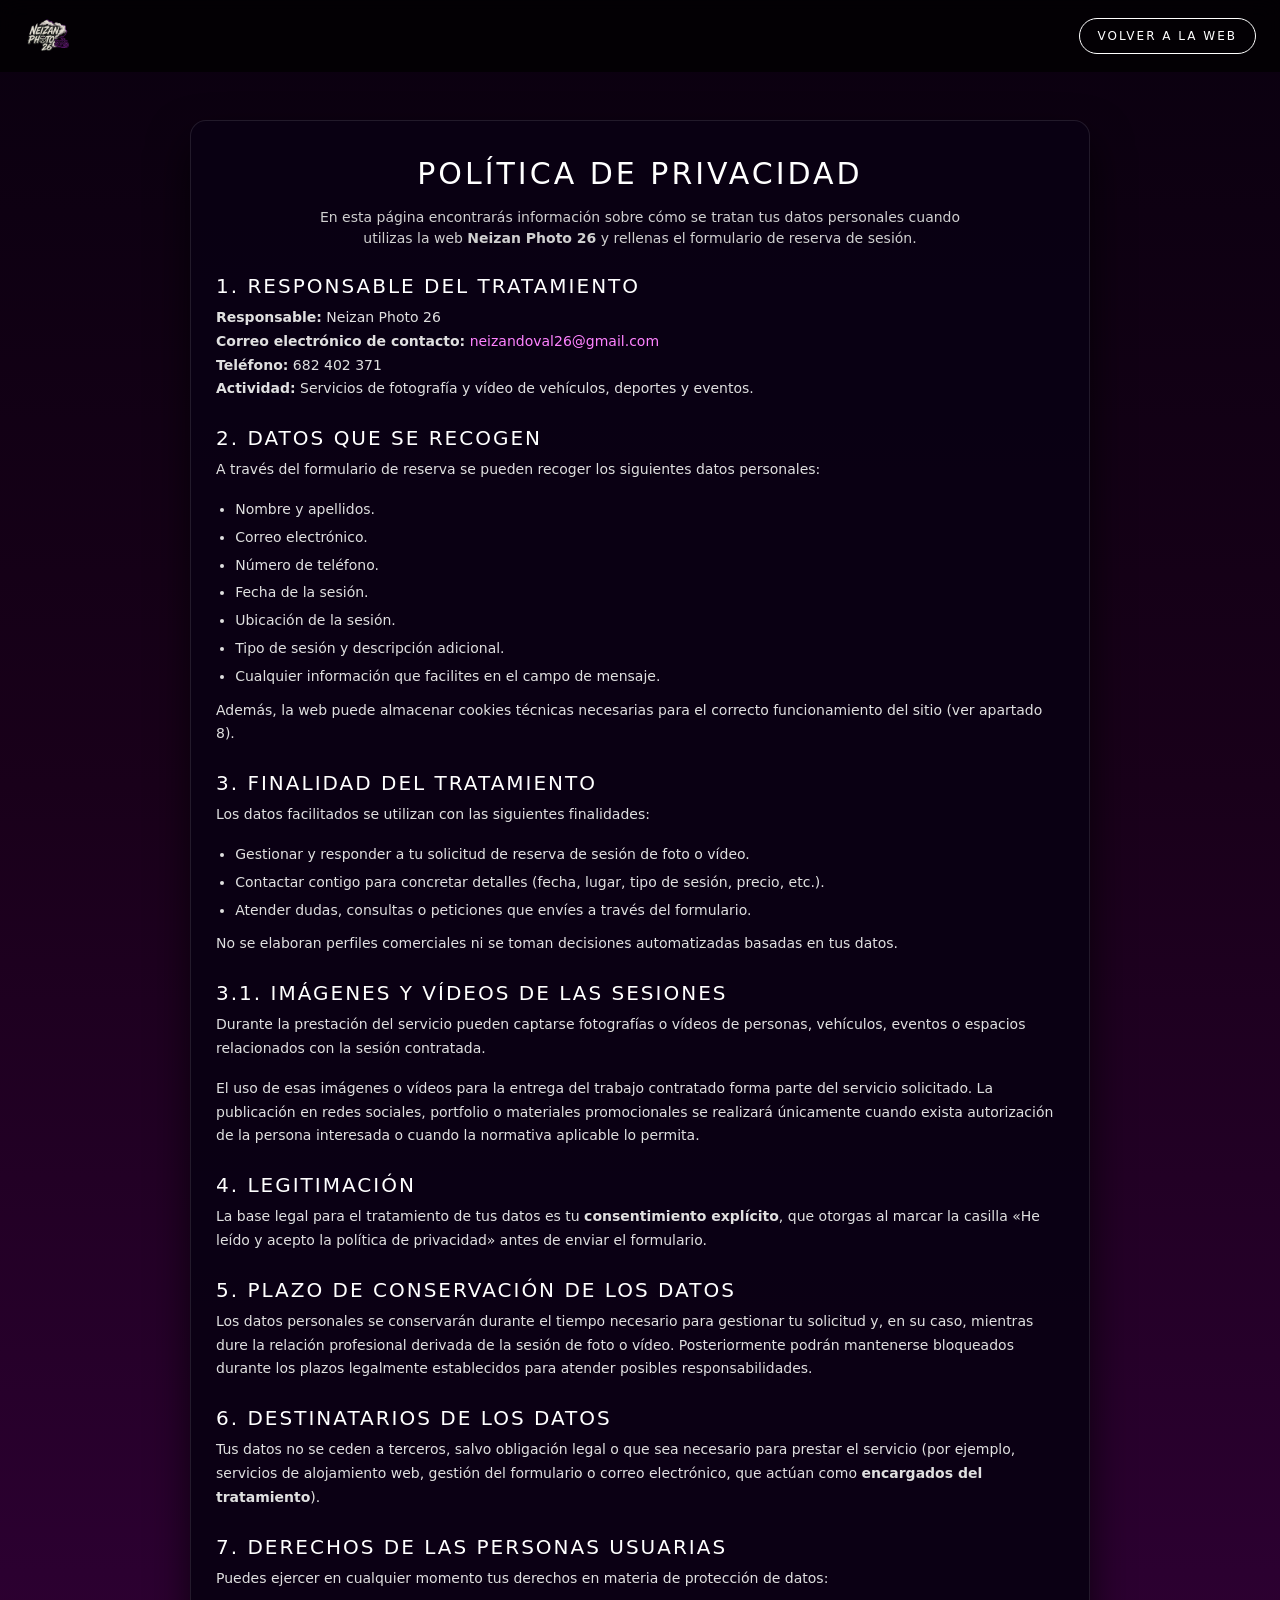
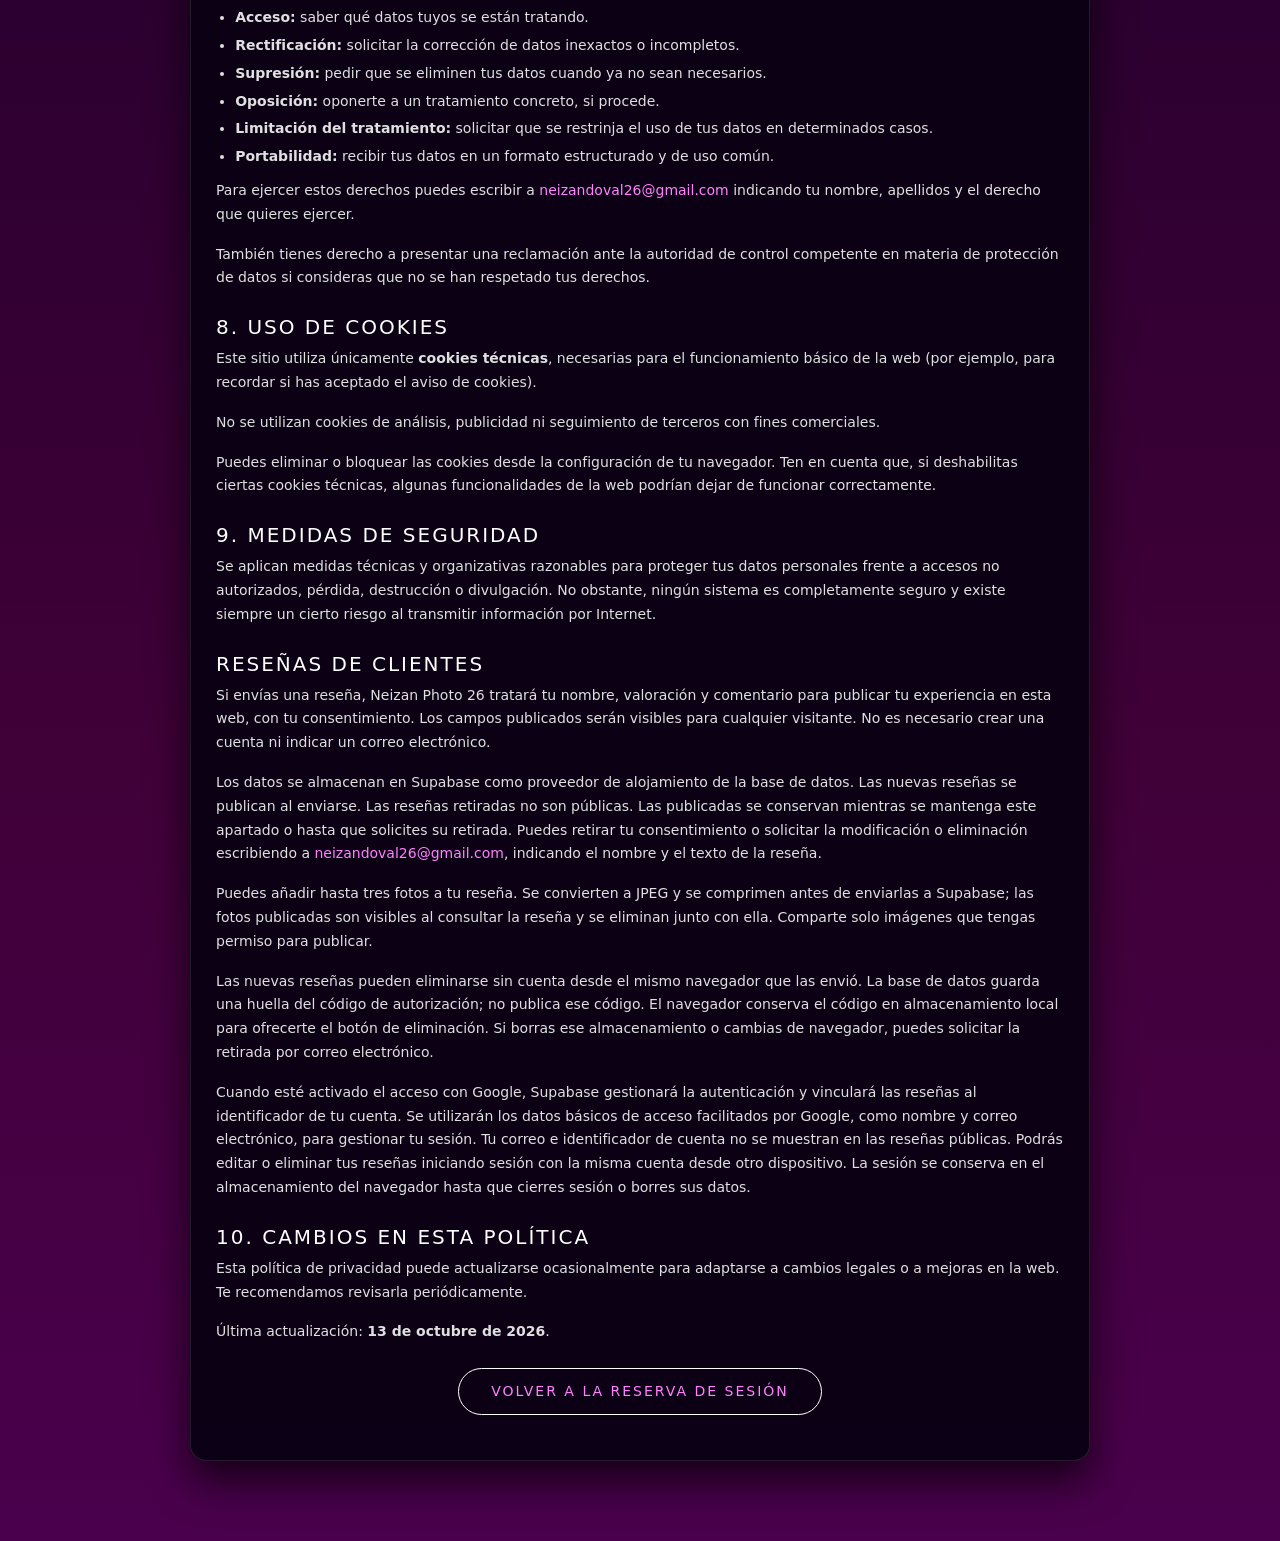
==== commit d14fcf85: "Preparar reseñas con Google y recuperar formulario original" ====
--- a/Privacidad.html
+++ b/Privacidad.html
@@ -195,6 +195,7 @@
                     <p>Los datos se almacenan en Supabase como proveedor de alojamiento de la base de datos. Las nuevas reseñas se publican al enviarse. Las reseñas retiradas no son públicas. Las publicadas se conservan mientras se mantenga este apartado o hasta que solicites su retirada. Puedes retirar tu consentimiento o solicitar la modificación o eliminación escribiendo a <a href="mailto:neizandoval26@gmail.com">neizandoval26@gmail.com</a>, indicando el nombre y el texto de la reseña.</p>
                     <p>Puedes añadir hasta tres fotos a tu reseña. Se convierten a JPEG y se comprimen antes de enviarlas a Supabase; las fotos publicadas son visibles al consultar la reseña y se eliminan junto con ella. Comparte solo imágenes que tengas permiso para publicar.</p>
                     <p>Las nuevas reseñas pueden eliminarse sin cuenta desde el mismo navegador que las envió. La base de datos guarda una huella del código de autorización; no publica ese código. El navegador conserva el código en almacenamiento local para ofrecerte el botón de eliminación. Si borras ese almacenamiento o cambias de navegador, puedes solicitar la retirada por correo electrónico.</p>
+                    <p>Cuando esté activado el acceso con Google, Supabase gestionará la autenticación y vinculará las reseñas al identificador de tu cuenta. Se utilizarán los datos básicos de acceso facilitados por Google, como nombre y correo electrónico, para gestionar tu sesión. Tu correo e identificador de cuenta no se muestran en las reseñas públicas. Podrás editar o eliminar tus reseñas iniciando sesión con la misma cuenta desde otro dispositivo. La sesión se conserva en el almacenamiento del navegador hasta que cierres sesión o borres sus datos.</p>
                 </section>
                 <!-- 10. Cambios -->
                 <section class="privacy-section" id="cambios">
--- a/Style.css
+++ b/Style.css
@@ -832,11 +832,34 @@
 .reviewPhotos img { display: block; width: 100%; aspect-ratio: 1; object-fit: cover; border-radius: 8px; cursor: zoom-in; }
 .reviewPhotosButton { display: block; width: fit-content; margin: 18px auto 0; color: #ffb5ff; background: transparent; border: 1px solid #790089; padding: 10px 18px; border-radius: 20px; font-size: 13px; }
 #reviewPhotosHint { text-align: left; line-height: 1.6; }
-.reviewPhotoDialog { border: 0; background: #08000d; color: white; padding: 56px 20px 20px; max-width: 94vw; max-height: 94vh; border-radius: 12px; }
+.reviewPhotoDialog { position: fixed; inset: 0; margin: 0; width: 100vw; height: 100dvh; max-width: none; max-height: none; border: 0; padding: 24px; background: rgba(3,0,6,.94); backdrop-filter: blur(18px); color: white; }
+.reviewPhotoDialog[open] { display: flex; align-items: center; justify-content: center; }
 .reviewPhotoDialog::backdrop { background: rgba(3,0,6,.94); }
-.reviewPhotoDialog > img { display: block; max-width: 85vw; max-height: 76vh; object-fit: contain; }
-.reviewPhotoDialog .lightboxClose { background: #790089; color: #ffffff; }
+.reviewPhotoDialog > img { display: block; width: auto; max-width: 100%; max-height: 84vh; object-fit: contain; border-radius: 4px; box-shadow: 0 24px 70px rgba(0,0,0,.45); }
+.reviewPhotoDialog .lightboxClose { background: rgba(255,255,255,.08); color: #ffffff; }
+.reviewPhotoDialog [hidden] { display: none !important; }
+.reviewPreviewPhoto { min-width: 0; text-align: center; }
+.reviewRemovePhoto { margin-top: 10px; padding: 7px 12px; font-size: 12px; border-radius: 20px; border: 1px solid #790089; background: transparent; color: #ffb5ff; }
+#reviewEditCancel { display: block; width: fit-content; margin: 20px auto 16px; }
+#reviewEditCancel[hidden] { display: none; }
+@media (max-width: 767px) { .reviewPhotoDialog { padding: 16px 10px 74px; } .reviewPhotoDialog > img { max-height: 70vh; } }
 .reviewOwnerActions { margin-top: 16px; padding-top: 14px; border-top: 1px solid rgba(255,255,255,.1); text-align: center; }
+.reviewOwnerActions { display: flex; flex-wrap: wrap; gap: 12px; justify-content: center; }
+.successPopup { position: fixed; inset: 0; margin: auto; width: min(440px, 92vw); border: 1px solid #b83acb; padding: 38px 28px 28px; border-radius: 24px; background: radial-gradient(ellipse at top, #3b0b48, #100519 65%); color: #ffffff; text-align: center; box-shadow: 0 24px 100px #0009; }
+.successPopup::backdrop { background: rgba(3,0,6,.8); backdrop-filter: blur(6px); }
+.successPopup[open] { animation: popupAppear .32s cubic-bezier(.2,.8,.2,1) both; }
+.successPopup[open]::backdrop { animation: popupBackdrop .32s ease both; }
+@keyframes popupAppear { from { opacity: 0; transform: translateY(24px) scale(.96); } to { opacity: 1; transform: translateY(0) scale(1); } }
+@keyframes popupBackdrop { from { opacity: 0; } to { opacity: 1; } }
+@media (prefers-reduced-motion: reduce) { .successPopup[open], .successPopup[open]::backdrop { animation: none; } }
+.successPopupIcon { display: grid; place-items: center; margin: 0 auto 24px; width: 72px; height: 72px; border-radius: 50%; background: linear-gradient(135deg, #ff00ff, #790089); font-size: 38px; box-shadow: 0 0 36px #ff00ff40; }
+.successPopup h2 { font-size: 27px; margin-bottom: 18px; }
+.successPopup p { color: #e1d0e8; font-size: 16px; line-height: 1.7; margin-bottom: 24px; }
+.reviewEditCancel, .reviewClearPhotos { background: transparent; color: #ffb5ff; border: 1px solid #790089; padding: 10px 16px; border-radius: 20px; margin-top: 16px; font-size: 13px; }
+.reviewAccount { margin-top: 28px; padding: 24px; border: 1px solid rgba(255,255,255,.1); border-radius: 16px; background: #100519; }
+.reviewAccount p { color: #e0d0e5; line-height: 1.7; margin: 0; }
+.reviewAccount .heroBoton { margin-top: 18px; }
+.reviewAccount button:disabled { opacity: .5; cursor: wait; }
 .reviewOwnerActions button { color: #ffb5ff; background: transparent; border: 1px solid rgba(255,255,255,.2); border-radius: 20px; padding: 8px 12px; font-size: 12px; cursor: pointer; }
 .reviewExpandLink { display: block; width: fit-content; color: #ffb5ff; font-size: 13px; margin: 24px auto 0; padding: 6px 0; text-align: center; text-underline-offset: 4px; }
 .reviewExpandLink:hover { color: #ffffff; }
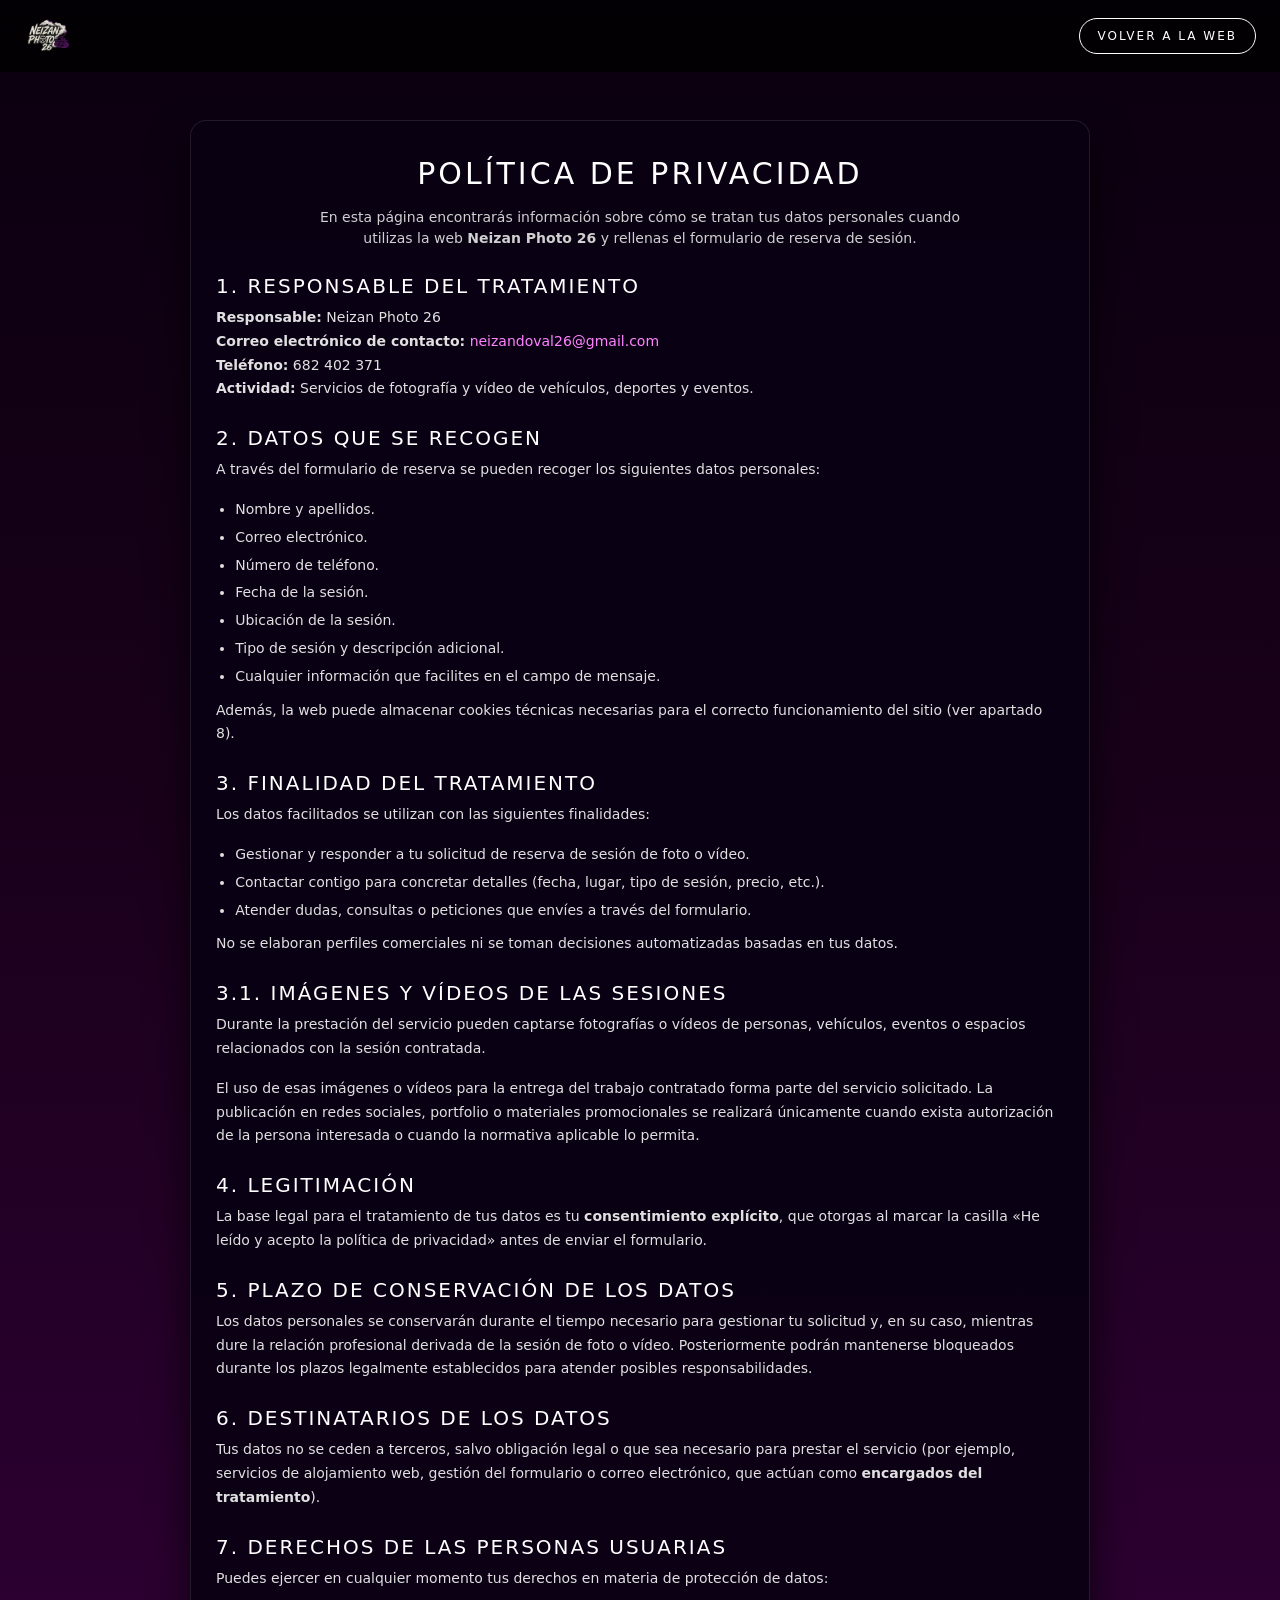
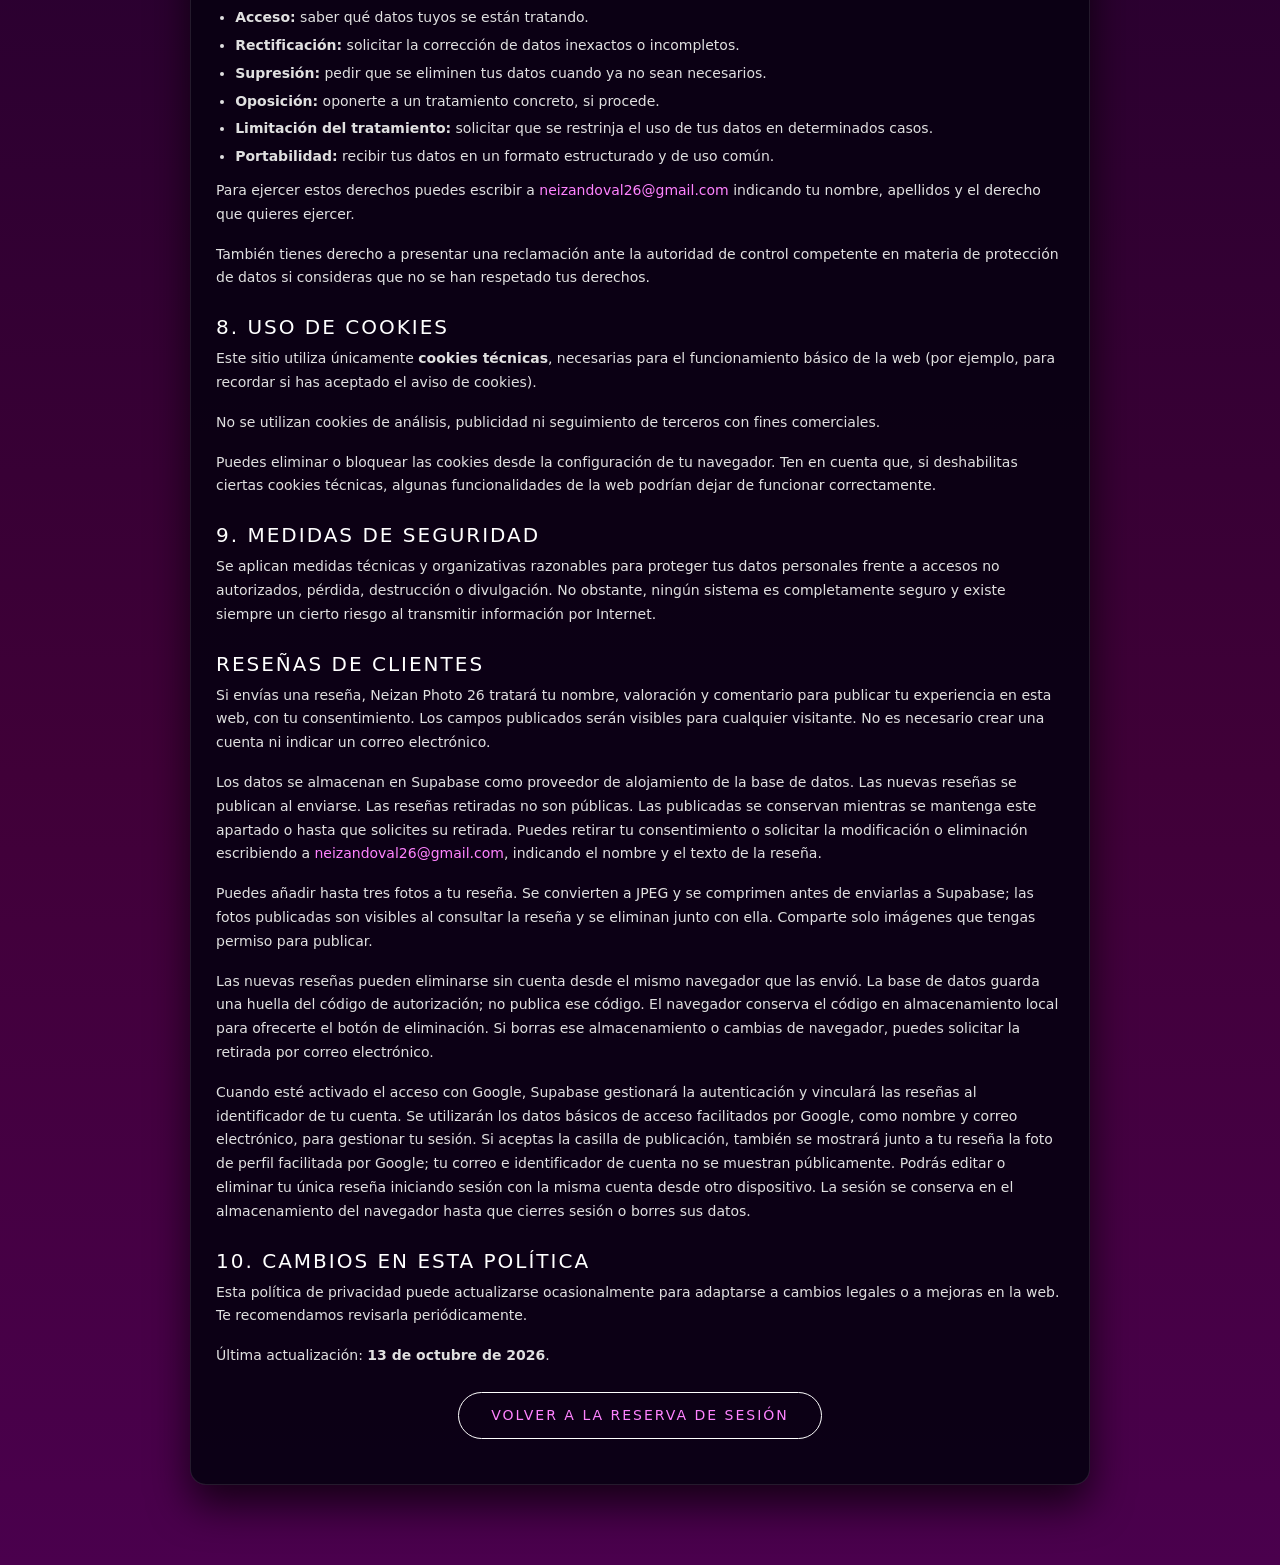
==== commit 20d78c41: "Actualizar privacidad de fotos de perfil" ====
--- a/Privacidad.html
+++ b/Privacidad.html
@@ -1,87 +1,87 @@
-<!DOCTYPE html>
-<html lang="es">
-<head>
-    <meta charset="UTF-8">
-    <meta name="viewport" content="width=device-width, initial-scale=1.0">
-
-    <title>Política de privacidad | Neizan Photo 26</title>
-
-    <!-- Metadatos básicos -->
-    <meta name="description" content="Política de privacidad y protección de datos de Neizan Photo 26.">
-    <meta name="robots" content="noindex, nofollow">
-
-    <!-- Bootstrap -->
-    <link
-      href="https://cdn.jsdelivr.net/npm/bootstrap@5.3.2/dist/css/bootstrap.min.css"
-      rel="stylesheet"
-    >
-
-    <!-- Estilos generales de la web -->
-    <link rel="stylesheet" href="Style.css">
-    <link rel="icon" href="img/logos/LogoNeizanPhoto.png" type="image/png">
-</head>
-
-<body>
-
-    <!-- CABECERA SIMPLE -->
-    <header class="cabecera">
-        <nav class="navcabecera" aria-label="Navegación secundaria">
-            <a href="index.html" class="logolink">
-                <img src="img/logos/LogoNeizanPhoto.png" alt="Neizan Photo 26" class="logocabecera">
-            </a>
-
-            <a href="index.html" class="heroBoton" style="font-size:12px; padding:8px 18px;">
-                Volver a la web
-            </a>
-        </nav>
-    </header>
-
-    <!-- CONTENIDO PRINCIPAL -->
-    <main class="privacy-main">
-        <div class="container">
-            <div class="privacy-wrapper">
-
-                <h1 class="privacy-title">Política de privacidad</h1>
-                <p class="privacy-intro">
-                    En esta página encontrarás información sobre cómo se tratan tus datos personales
+<!DOCTYPE html>
+<html lang="es">
+<head>
+    <meta charset="UTF-8">
+    <meta name="viewport" content="width=device-width, initial-scale=1.0">
+
+    <title>Política de privacidad | Neizan Photo 26</title>
+
+    <!-- Metadatos básicos -->
+    <meta name="description" content="Política de privacidad y protección de datos de Neizan Photo 26.">
+    <meta name="robots" content="noindex, nofollow">
+
+    <!-- Bootstrap -->
+    <link
+      href="https://cdn.jsdelivr.net/npm/bootstrap@5.3.2/dist/css/bootstrap.min.css"
+      rel="stylesheet"
+    >
+
+    <!-- Estilos generales de la web -->
+    <link rel="stylesheet" href="Style.css">
+    <link rel="icon" href="img/logos/LogoNeizanPhoto.png" type="image/png">
+</head>
+
+<body>
+
+    <!-- CABECERA SIMPLE -->
+    <header class="cabecera">
+        <nav class="navcabecera" aria-label="Navegación secundaria">
+            <a href="index.html" class="logolink">
+                <img src="img/logos/LogoNeizanPhoto.png" alt="Neizan Photo 26" class="logocabecera">
+            </a>
+
+            <a href="index.html" class="heroBoton" style="font-size:12px; padding:8px 18px;">
+                Volver a la web
+            </a>
+        </nav>
+    </header>
+
+    <!-- CONTENIDO PRINCIPAL -->
+    <main class="privacy-main">
+        <div class="container">
+            <div class="privacy-wrapper">
+
+                <h1 class="privacy-title">Política de privacidad</h1>
+                <p class="privacy-intro">
+                    En esta página encontrarás información sobre cómo se tratan tus datos personales
                     cuando utilizas la web <strong>Neizan Photo 26</strong> y rellenas el formulario de reserva de sesión.
-                </p>
-
-                <!-- 1. Responsable -->
-                <section class="privacy-section" id="responsable">
-                    <h2>1. Responsable del tratamiento</h2>
-                    <p>
-                        <strong>Responsable:</strong> Neizan Photo 26<br>
-                        <strong>Correo electrónico de contacto:</strong> <a href="mailto:neizandoval26@gmail.com">neizandoval26@gmail.com</a><br>
+                </p>
+
+                <!-- 1. Responsable -->
+                <section class="privacy-section" id="responsable">
+                    <h2>1. Responsable del tratamiento</h2>
+                    <p>
+                        <strong>Responsable:</strong> Neizan Photo 26<br>
+                        <strong>Correo electrónico de contacto:</strong> <a href="mailto:neizandoval26@gmail.com">neizandoval26@gmail.com</a><br>
                         <strong>Teléfono:</strong> 682 402 371<br>
                         <strong>Actividad:</strong> Servicios de fotografía y vídeo de vehículos, deportes y eventos.
-                    </p>
-                </section>
-
-                <!-- 2. Datos que se recogen -->
-                <section class="privacy-section" id="datos">
-                    <h2>2. Datos que se recogen</h2>
-                    <p>A través del formulario de reserva se pueden recoger los siguientes datos personales:</p>
-                    <ul>
+                    </p>
+                </section>
+
+                <!-- 2. Datos que se recogen -->
+                <section class="privacy-section" id="datos">
+                    <h2>2. Datos que se recogen</h2>
+                    <p>A través del formulario de reserva se pueden recoger los siguientes datos personales:</p>
+                    <ul>
                         <li>Nombre y apellidos.</li>
                         <li>Correo electrónico.</li>
                         <li>Número de teléfono.</li>
                         <li>Fecha de la sesión.</li>
                         <li>Ubicación de la sesión.</li>
                         <li>Tipo de sesión y descripción adicional.</li>
-                        <li>Cualquier información que facilites en el campo de mensaje.</li>
-                    </ul>
-                    <p>
-                        Además, la web puede almacenar cookies técnicas necesarias para el correcto funcionamiento
-                        del sitio (ver apartado 8).
-                    </p>
-                </section>
-
-                <!-- 3. Finalidad -->
-                <section class="privacy-section" id="finalidad">
-                    <h2>3. Finalidad del tratamiento</h2>
-                    <p>Los datos facilitados se utilizan con las siguientes finalidades:</p>
-                    <ul>
+                        <li>Cualquier información que facilites en el campo de mensaje.</li>
+                    </ul>
+                    <p>
+                        Además, la web puede almacenar cookies técnicas necesarias para el correcto funcionamiento
+                        del sitio (ver apartado 8).
+                    </p>
+                </section>
+
+                <!-- 3. Finalidad -->
+                <section class="privacy-section" id="finalidad">
+                    <h2>3. Finalidad del tratamiento</h2>
+                    <p>Los datos facilitados se utilizan con las siguientes finalidades:</p>
+                    <ul>
                         <li>Gestionar y responder a tu solicitud de reserva de sesión de foto o vídeo.</li>
                         <li>Contactar contigo para concretar detalles (fecha, lugar, tipo de sesión, precio, etc.).</li>
                         <li>Atender dudas, consultas o peticiones que envíes a través del formulario.</li>
@@ -103,124 +103,124 @@
                         normativa aplicable lo permita.
                     </p>
                 </section>
-
-                <!-- 4. Legitimación -->
-                <section class="privacy-section" id="legitimacion">
-                    <h2>4. Legitimación</h2>
-                    <p>
-                        La base legal para el tratamiento de tus datos es tu
-                        <strong>consentimiento explícito</strong>, que otorgas al marcar la casilla
-                        «He leído y acepto la política de privacidad» antes de enviar el formulario.
-                    </p>
-                </section>
-
-                <!-- 5. Conservación -->
-                <section class="privacy-section" id="conservacion">
-                    <h2>5. Plazo de conservación de los datos</h2>
-                    <p>
-                        Los datos personales se conservarán durante el tiempo necesario para gestionar tu solicitud
+
+                <!-- 4. Legitimación -->
+                <section class="privacy-section" id="legitimacion">
+                    <h2>4. Legitimación</h2>
+                    <p>
+                        La base legal para el tratamiento de tus datos es tu
+                        <strong>consentimiento explícito</strong>, que otorgas al marcar la casilla
+                        «He leído y acepto la política de privacidad» antes de enviar el formulario.
+                    </p>
+                </section>
+
+                <!-- 5. Conservación -->
+                <section class="privacy-section" id="conservacion">
+                    <h2>5. Plazo de conservación de los datos</h2>
+                    <p>
+                        Los datos personales se conservarán durante el tiempo necesario para gestionar tu solicitud
                         y, en su caso, mientras dure la relación profesional derivada de la sesión de foto o vídeo.
-                        Posteriormente podrán mantenerse bloqueados durante los plazos legalmente establecidos
-                        para atender posibles responsabilidades.
-                    </p>
-                </section>
-
-                <!-- 6. Destinatarios -->
-                <section class="privacy-section" id="destinatarios">
-                    <h2>6. Destinatarios de los datos</h2>
-                    <p>
-                        Tus datos no se ceden a terceros, salvo obligación legal o que sea necesario para prestar
+                        Posteriormente podrán mantenerse bloqueados durante los plazos legalmente establecidos
+                        para atender posibles responsabilidades.
+                    </p>
+                </section>
+
+                <!-- 6. Destinatarios -->
+                <section class="privacy-section" id="destinatarios">
+                    <h2>6. Destinatarios de los datos</h2>
+                    <p>
+                        Tus datos no se ceden a terceros, salvo obligación legal o que sea necesario para prestar
                         el servicio (por ejemplo, servicios de alojamiento web, gestión del formulario o correo electrónico, que actúan
                         como <strong>encargados del tratamiento</strong>).
-                    </p>
-                </section>
-
-                <!-- 7. Derechos -->
-                <section class="privacy-section" id="derechos">
-                    <h2>7. Derechos de las personas usuarias</h2>
-                    <p>
-                        Puedes ejercer en cualquier momento tus derechos en materia de protección de datos:
-                    </p>
-                    <ul>
-                        <li><strong>Acceso:</strong> saber qué datos tuyos se están tratando.</li>
-                        <li><strong>Rectificación:</strong> solicitar la corrección de datos inexactos o incompletos.</li>
-                        <li><strong>Supresión:</strong> pedir que se eliminen tus datos cuando ya no sean necesarios.</li>
-                        <li><strong>Oposición:</strong> oponerte a un tratamiento concreto, si procede.</li>
-                        <li><strong>Limitación del tratamiento:</strong> solicitar que se restrinja el uso de tus datos en determinados casos.</li>
-                        <li><strong>Portabilidad:</strong> recibir tus datos en un formato estructurado y de uso común.</li>
-                    </ul>
-                    <p>
-                        Para ejercer estos derechos puedes escribir a
-                        <a href="mailto:neizandoval26@gmail.com">neizandoval26@gmail.com</a>
-                        indicando tu nombre, apellidos y el derecho que quieres ejercer.
-                    </p>
-                    <p>
-                        También tienes derecho a presentar una reclamación ante la autoridad de control competente
-                        en materia de protección de datos si consideras que no se han respetado tus derechos.
-                    </p>
-                </section>
-
-                <!-- 8. Cookies -->
-                <section class="privacy-section" id="cookies">
-                    <h2>8. Uso de cookies</h2>
-                    <p>
-                        Este sitio utiliza únicamente <strong>cookies técnicas</strong>, necesarias para el
-                        funcionamiento básico de la web (por ejemplo, para recordar si has aceptado el aviso
-                        de cookies).
-                    </p>
-                    <p>
-                        No se utilizan cookies de análisis, publicidad ni seguimiento de terceros con fines comerciales.
-                    </p>
-                    <p>
-                        Puedes eliminar o bloquear las cookies desde la configuración de tu navegador. Ten en cuenta
-                        que, si deshabilitas ciertas cookies técnicas, algunas funcionalidades de la web podrían
-                        dejar de funcionar correctamente.
-                    </p>
-                </section>
-
-                <!-- 9. Seguridad -->
-                <section class="privacy-section" id="seguridad">
-                    <h2>9. Medidas de seguridad</h2>
-                    <p>
-                        Se aplican medidas técnicas y organizativas razonables para proteger tus datos personales
-                        frente a accesos no autorizados, pérdida, destrucción o divulgación. No obstante, ningún
-                        sistema es completamente seguro y existe siempre un cierto riesgo al transmitir información
-                        por Internet.
-                    </p>
-                </section>
-
-                <section class="privacy-section" id="privacidad-resenas">
-                    <h2>Reseñas de clientes</h2>
-                    <p>Si envías una reseña, Neizan Photo 26 tratará tu nombre, valoración y comentario para publicar tu experiencia en esta web, con tu consentimiento. Los campos publicados serán visibles para cualquier visitante. No es necesario crear una cuenta ni indicar un correo electrónico.</p>
-                    <p>Los datos se almacenan en Supabase como proveedor de alojamiento de la base de datos. Las nuevas reseñas se publican al enviarse. Las reseñas retiradas no son públicas. Las publicadas se conservan mientras se mantenga este apartado o hasta que solicites su retirada. Puedes retirar tu consentimiento o solicitar la modificación o eliminación escribiendo a <a href="mailto:neizandoval26@gmail.com">neizandoval26@gmail.com</a>, indicando el nombre y el texto de la reseña.</p>
-                    <p>Puedes añadir hasta tres fotos a tu reseña. Se convierten a JPEG y se comprimen antes de enviarlas a Supabase; las fotos publicadas son visibles al consultar la reseña y se eliminan junto con ella. Comparte solo imágenes que tengas permiso para publicar.</p>
-                    <p>Las nuevas reseñas pueden eliminarse sin cuenta desde el mismo navegador que las envió. La base de datos guarda una huella del código de autorización; no publica ese código. El navegador conserva el código en almacenamiento local para ofrecerte el botón de eliminación. Si borras ese almacenamiento o cambias de navegador, puedes solicitar la retirada por correo electrónico.</p>
-                    <p>Cuando esté activado el acceso con Google, Supabase gestionará la autenticación y vinculará las reseñas al identificador de tu cuenta. Se utilizarán los datos básicos de acceso facilitados por Google, como nombre y correo electrónico, para gestionar tu sesión. Tu correo e identificador de cuenta no se muestran en las reseñas públicas. Podrás editar o eliminar tus reseñas iniciando sesión con la misma cuenta desde otro dispositivo. La sesión se conserva en el almacenamiento del navegador hasta que cierres sesión o borres sus datos.</p>
-                </section>
-                <!-- 10. Cambios -->
-                <section class="privacy-section" id="cambios">
-                    <h2>10. Cambios en esta política</h2>
-                    <p>
-                        Esta política de privacidad puede actualizarse ocasionalmente para adaptarse a cambios
-                        legales o a mejoras en la web. Te recomendamos revisarla periódicamente.
-                    </p>
-                    <p class="mt-3">
-                        Última actualización: <strong>13 de octubre de 2026</strong>.
-                    </p>
-                </section>
-
-                <div class="text-center mt-4">
-                    <a href="index.html" class="heroBoton">
-                        Volver a la reserva de sesión
-                    </a>
-                </div>
-
-            </div>
-        </div>
-    </main>
-
-    <!-- Bootstrap JS -->
-    <script src="https://cdn.jsdelivr.net/npm/bootstrap@5.3.2/dist/js/bootstrap.bundle.min.js"></script>
-
-</body>
-</html>
+                    </p>
+                </section>
+
+                <!-- 7. Derechos -->
+                <section class="privacy-section" id="derechos">
+                    <h2>7. Derechos de las personas usuarias</h2>
+                    <p>
+                        Puedes ejercer en cualquier momento tus derechos en materia de protección de datos:
+                    </p>
+                    <ul>
+                        <li><strong>Acceso:</strong> saber qué datos tuyos se están tratando.</li>
+                        <li><strong>Rectificación:</strong> solicitar la corrección de datos inexactos o incompletos.</li>
+                        <li><strong>Supresión:</strong> pedir que se eliminen tus datos cuando ya no sean necesarios.</li>
+                        <li><strong>Oposición:</strong> oponerte a un tratamiento concreto, si procede.</li>
+                        <li><strong>Limitación del tratamiento:</strong> solicitar que se restrinja el uso de tus datos en determinados casos.</li>
+                        <li><strong>Portabilidad:</strong> recibir tus datos en un formato estructurado y de uso común.</li>
+                    </ul>
+                    <p>
+                        Para ejercer estos derechos puedes escribir a
+                        <a href="mailto:neizandoval26@gmail.com">neizandoval26@gmail.com</a>
+                        indicando tu nombre, apellidos y el derecho que quieres ejercer.
+                    </p>
+                    <p>
+                        También tienes derecho a presentar una reclamación ante la autoridad de control competente
+                        en materia de protección de datos si consideras que no se han respetado tus derechos.
+                    </p>
+                </section>
+
+                <!-- 8. Cookies -->
+                <section class="privacy-section" id="cookies">
+                    <h2>8. Uso de cookies</h2>
+                    <p>
+                        Este sitio utiliza únicamente <strong>cookies técnicas</strong>, necesarias para el
+                        funcionamiento básico de la web (por ejemplo, para recordar si has aceptado el aviso
+                        de cookies).
+                    </p>
+                    <p>
+                        No se utilizan cookies de análisis, publicidad ni seguimiento de terceros con fines comerciales.
+                    </p>
+                    <p>
+                        Puedes eliminar o bloquear las cookies desde la configuración de tu navegador. Ten en cuenta
+                        que, si deshabilitas ciertas cookies técnicas, algunas funcionalidades de la web podrían
+                        dejar de funcionar correctamente.
+                    </p>
+                </section>
+
+                <!-- 9. Seguridad -->
+                <section class="privacy-section" id="seguridad">
+                    <h2>9. Medidas de seguridad</h2>
+                    <p>
+                        Se aplican medidas técnicas y organizativas razonables para proteger tus datos personales
+                        frente a accesos no autorizados, pérdida, destrucción o divulgación. No obstante, ningún
+                        sistema es completamente seguro y existe siempre un cierto riesgo al transmitir información
+                        por Internet.
+                    </p>
+                </section>
+
+                <section class="privacy-section" id="privacidad-resenas">
+                    <h2>Reseñas de clientes</h2>
+                    <p>Si envías una reseña, Neizan Photo 26 tratará tu nombre, valoración y comentario para publicar tu experiencia en esta web, con tu consentimiento. Los campos publicados serán visibles para cualquier visitante. No es necesario crear una cuenta ni indicar un correo electrónico.</p>
+                    <p>Los datos se almacenan en Supabase como proveedor de alojamiento de la base de datos. Las nuevas reseñas se publican al enviarse. Las reseñas retiradas no son públicas. Las publicadas se conservan mientras se mantenga este apartado o hasta que solicites su retirada. Puedes retirar tu consentimiento o solicitar la modificación o eliminación escribiendo a <a href="mailto:neizandoval26@gmail.com">neizandoval26@gmail.com</a>, indicando el nombre y el texto de la reseña.</p>
+                    <p>Puedes añadir hasta tres fotos a tu reseña. Se convierten a JPEG y se comprimen antes de enviarlas a Supabase; las fotos publicadas son visibles al consultar la reseña y se eliminan junto con ella. Comparte solo imágenes que tengas permiso para publicar.</p>
+                    <p>Las nuevas reseñas pueden eliminarse sin cuenta desde el mismo navegador que las envió. La base de datos guarda una huella del código de autorización; no publica ese código. El navegador conserva el código en almacenamiento local para ofrecerte el botón de eliminación. Si borras ese almacenamiento o cambias de navegador, puedes solicitar la retirada por correo electrónico.</p>
+                    <p>Cuando esté activado el acceso con Google, Supabase gestionará la autenticación y vinculará las reseñas al identificador de tu cuenta. Se utilizarán los datos básicos de acceso facilitados por Google, como nombre y correo electrónico, para gestionar tu sesión. Si aceptas la casilla de publicación, también se mostrará junto a tu reseña la foto de perfil facilitada por Google; tu correo e identificador de cuenta no se muestran públicamente. Podrás editar o eliminar tu única reseña iniciando sesión con la misma cuenta desde otro dispositivo. La sesión se conserva en el almacenamiento del navegador hasta que cierres sesión o borres sus datos.</p>
+                </section>
+                <!-- 10. Cambios -->
+                <section class="privacy-section" id="cambios">
+                    <h2>10. Cambios en esta política</h2>
+                    <p>
+                        Esta política de privacidad puede actualizarse ocasionalmente para adaptarse a cambios
+                        legales o a mejoras en la web. Te recomendamos revisarla periódicamente.
+                    </p>
+                    <p class="mt-3">
+                        Última actualización: <strong>13 de octubre de 2026</strong>.
+                    </p>
+                </section>
+
+                <div class="text-center mt-4">
+                    <a href="index.html" class="heroBoton">
+                        Volver a la reserva de sesión
+                    </a>
+                </div>
+
+            </div>
+        </div>
+    </main>
+
+    <!-- Bootstrap JS -->
+    <script src="https://cdn.jsdelivr.net/npm/bootstrap@5.3.2/dist/js/bootstrap.bundle.min.js"></script>
+
+</body>
+</html>
--- a/Style.css
+++ b/Style.css
@@ -795,6 +795,7 @@
 .reviewCard { background: rgba(10,0,20,.92); border: 1px solid rgba(255,255,255,.1); border-radius: 16px; padding: 25px; }
 .reviewHead { display: flex; gap: 14px; align-items: center; }
 .reviewAvatar { display: grid; place-items: center; width: 44px; height: 44px; flex-shrink: 0; border-radius: 50%; background: #790089; font-weight: 600; }
+.reviewAvatar img { display: block; width: 100%; height: 100%; border-radius: inherit; object-fit: cover; }
 .reviewHead h3 { font-size: 17px; margin: 0 0 4px; overflow-wrap: anywhere; }
 .reviewHead time { font-size: 12px; color: #bbbbbb; }
 .reviewStars { color: #ffb5ff; letter-spacing: 3px; font-size: 22px; margin: 16px 0 12px; }
@@ -817,9 +818,10 @@
 .ratingOption:focus-within { outline: 2px solid #ff75ff; outline-offset: 2px; border-radius: 6px; }
 .reviewRating .formNota { text-align: left; }
 .reviewFeedback { font-size: 14px; color: #e0d0e5; line-height: 1.6; margin: 16px 0 0; }
+.reviewAccountLimit { margin: 20px auto 0; max-width: 620px; color: #ffb5ff; font-size: 14px; line-height: 1.55; }
 .reviewPrivateLink { margin-top: 24px; padding-top: 20px; border-top: 1px solid rgba(255,255,255,.15); }
 .reviewPrivateLink .heroBoton { font-size: 11px; }
-.reviewDeletePanel { margin-top: 30px; text-align: center; }
+.resenasContenido .reviewDeletePanel { margin: 36px auto 0; text-align: center; }
 .reviewDeletePanel p { color: #d0d0d0; line-height: 1.7; }
 .reviewDeletePanel .heroBoton { margin: 10px 6px; }
 .reviewDeletePanel button.heroBoton { background: transparent; color: #ffffff; border: 1px solid #ffffff; }
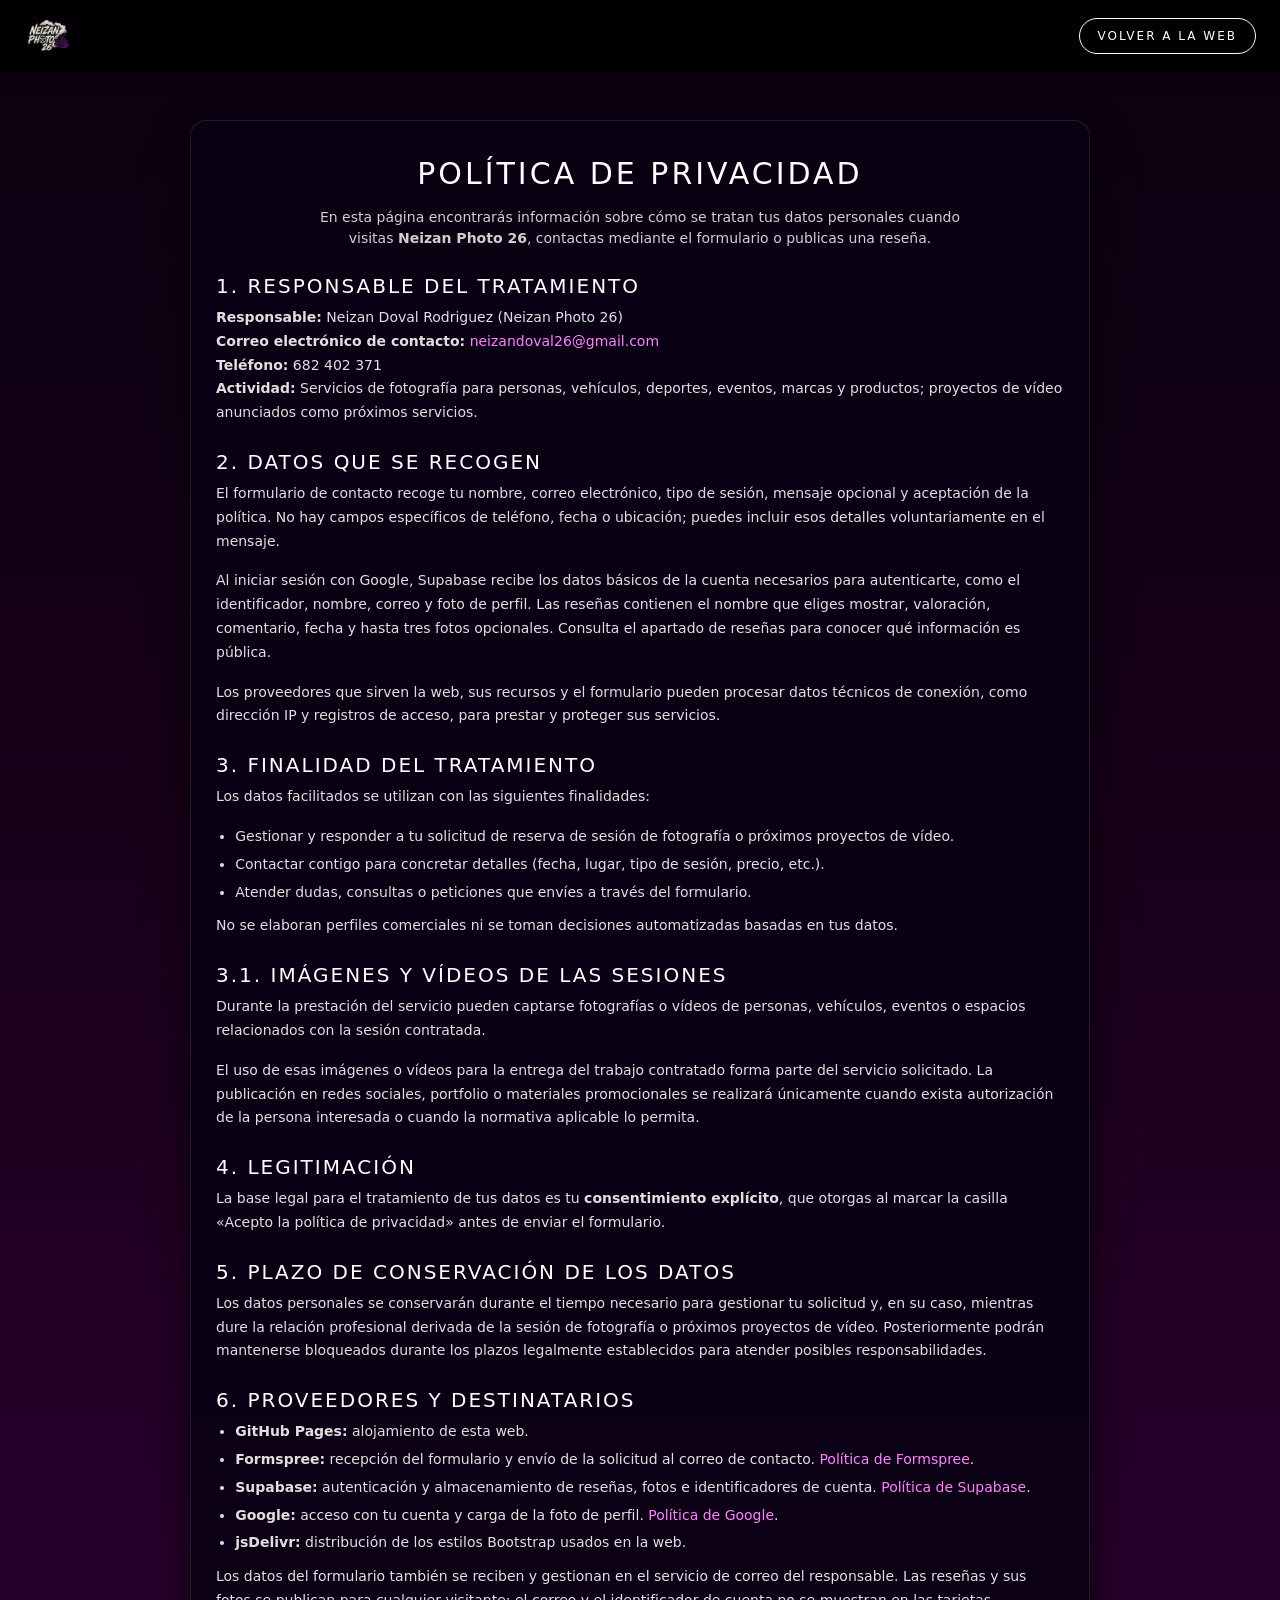
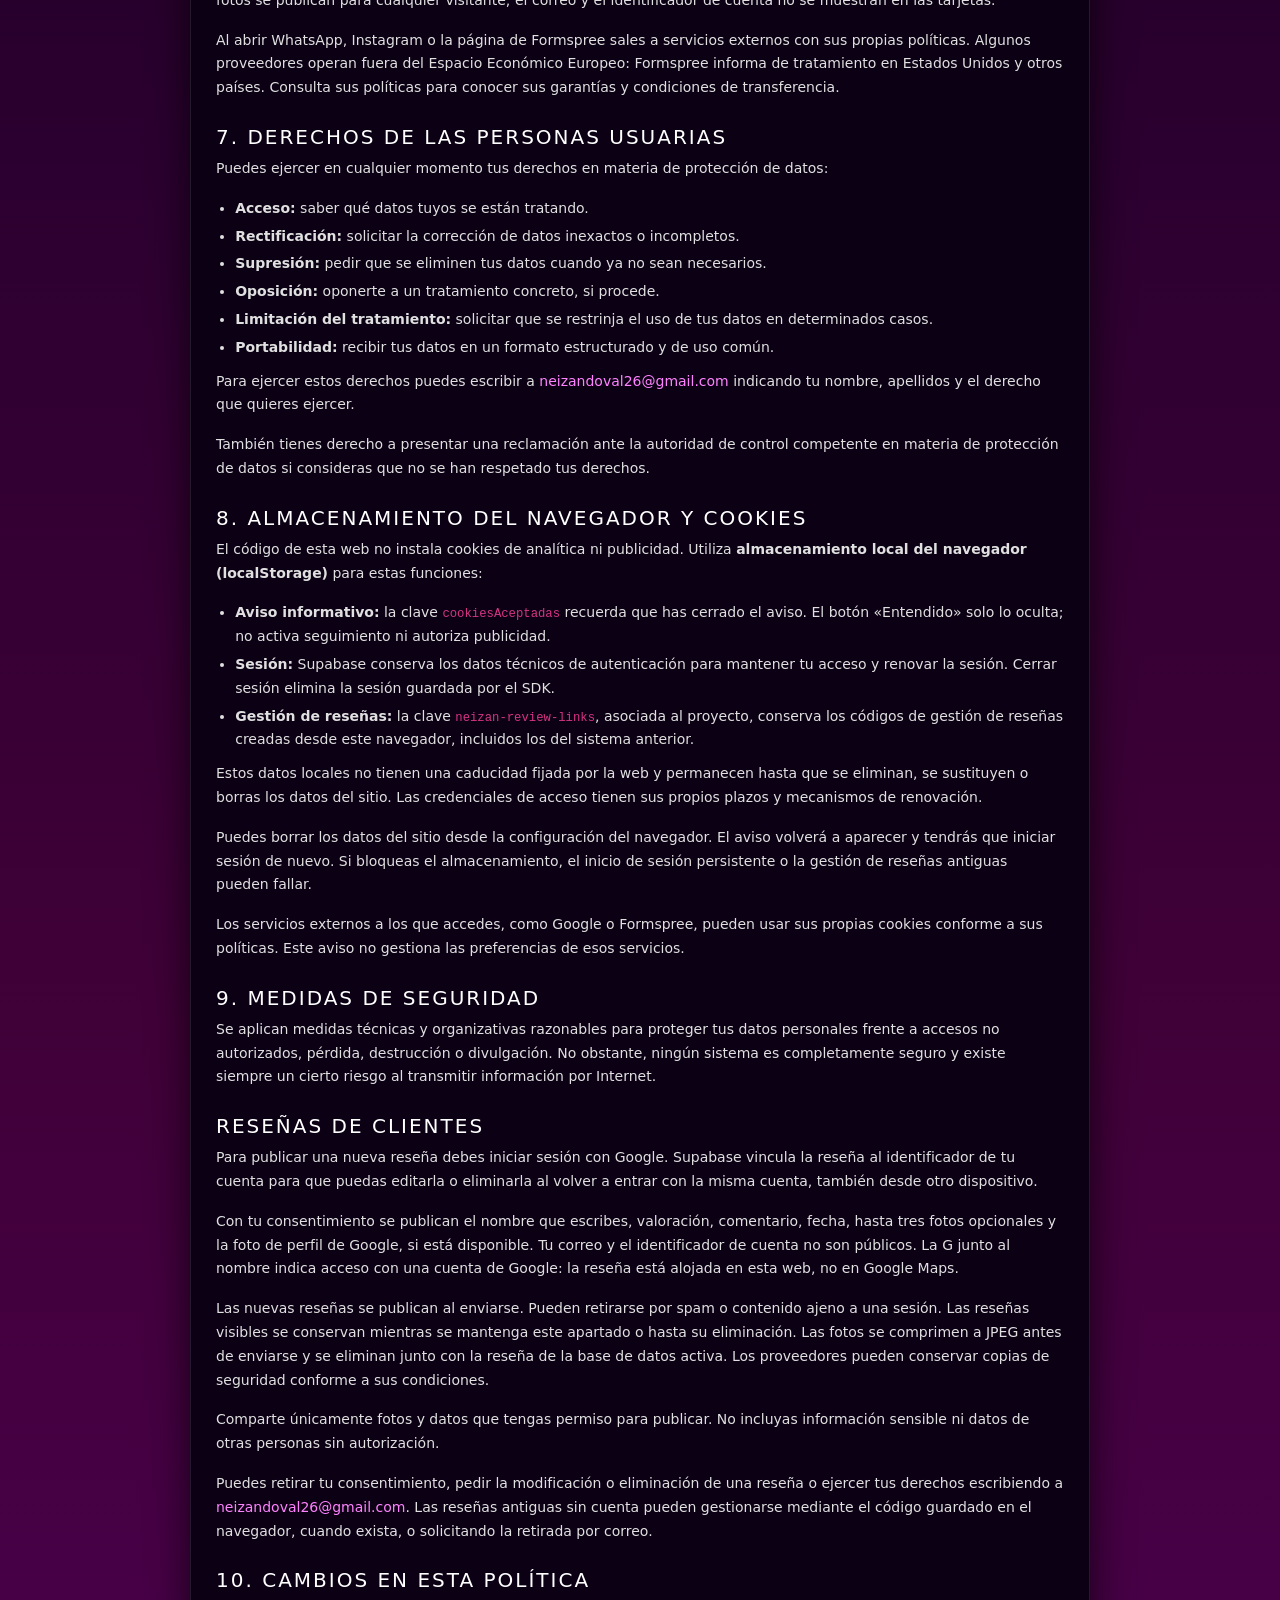
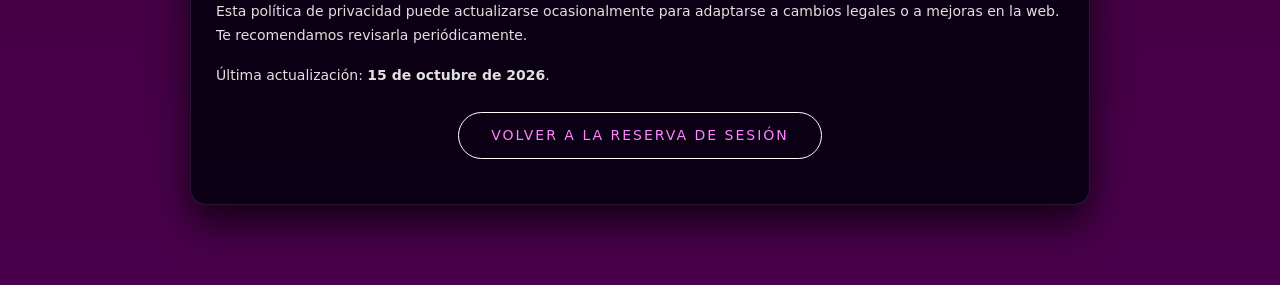
==== commit f342cd3e: "Publicar nuevo diseño de reseñas y actualizar privacidad y aviso" ====
--- a/Privacidad.html
+++ b/Privacidad.html
@@ -17,7 +17,7 @@
     >
 
     <!-- Estilos generales de la web -->
-    <link rel="stylesheet" href="Style.css">
+    <link rel="stylesheet" href="Style.css?v=20261015-reviews-privacy">
     <link rel="icon" href="img/logos/LogoNeizanPhoto.png" type="image/png">
 </head>
 
@@ -44,45 +44,32 @@
                 <h1 class="privacy-title">Política de privacidad</h1>
                 <p class="privacy-intro">
                     En esta página encontrarás información sobre cómo se tratan tus datos personales
-                    cuando utilizas la web <strong>Neizan Photo 26</strong> y rellenas el formulario de reserva de sesión.
+                    cuando visitas <strong>Neizan Photo 26</strong>, contactas mediante el formulario o publicas una reseña.
                 </p>
 
                 <!-- 1. Responsable -->
                 <section class="privacy-section" id="responsable">
                     <h2>1. Responsable del tratamiento</h2>
                     <p>
-                        <strong>Responsable:</strong> Neizan Photo 26<br>
+                        <strong>Responsable:</strong> Neizan Doval Rodriguez (Neizan Photo 26)<br>
                         <strong>Correo electrónico de contacto:</strong> <a href="mailto:neizandoval26@gmail.com">neizandoval26@gmail.com</a><br>
                         <strong>Teléfono:</strong> 682 402 371<br>
-                        <strong>Actividad:</strong> Servicios de fotografía y vídeo de vehículos, deportes y eventos.
+                        <strong>Actividad:</strong> Servicios de fotografía para personas, vehículos, deportes, eventos, marcas y productos; proyectos de vídeo anunciados como próximos servicios.
                     </p>
                 </section>
 
                 <!-- 2. Datos que se recogen -->
-                <section class="privacy-section" id="datos">
-                    <h2>2. Datos que se recogen</h2>
-                    <p>A través del formulario de reserva se pueden recoger los siguientes datos personales:</p>
-                    <ul>
-                        <li>Nombre y apellidos.</li>
-                        <li>Correo electrónico.</li>
-                        <li>Número de teléfono.</li>
-                        <li>Fecha de la sesión.</li>
-                        <li>Ubicación de la sesión.</li>
-                        <li>Tipo de sesión y descripción adicional.</li>
-                        <li>Cualquier información que facilites en el campo de mensaje.</li>
-                    </ul>
-                    <p>
-                        Además, la web puede almacenar cookies técnicas necesarias para el correcto funcionamiento
-                        del sitio (ver apartado 8).
-                    </p>
-                </section>
+                <section class="privacy-section" id="datos">                    <h2>2. Datos que se recogen</h2>
+                    <p>El formulario de contacto recoge tu nombre, correo electrónico, tipo de sesión, mensaje opcional y aceptación de la política. No hay campos específicos de teléfono, fecha o ubicación; puedes incluir esos detalles voluntariamente en el mensaje.</p>
+                    <p>Al iniciar sesión con Google, Supabase recibe los datos básicos de la cuenta necesarios para autenticarte, como el identificador, nombre, correo y foto de perfil. Las reseñas contienen el nombre que eliges mostrar, valoración, comentario, fecha y hasta tres fotos opcionales. Consulta el apartado de reseñas para conocer qué información es pública.</p>
+                    <p>Los proveedores que sirven la web, sus recursos y el formulario pueden procesar datos técnicos de conexión, como dirección IP y registros de acceso, para prestar y proteger sus servicios.</p></section>
 
                 <!-- 3. Finalidad -->
                 <section class="privacy-section" id="finalidad">
                     <h2>3. Finalidad del tratamiento</h2>
                     <p>Los datos facilitados se utilizan con las siguientes finalidades:</p>
                     <ul>
-                        <li>Gestionar y responder a tu solicitud de reserva de sesión de foto o vídeo.</li>
+                        <li>Gestionar y responder a tu solicitud de reserva de sesión de fotografía o próximos proyectos de vídeo.</li>
                         <li>Contactar contigo para concretar detalles (fecha, lugar, tipo de sesión, precio, etc.).</li>
                         <li>Atender dudas, consultas o peticiones que envíes a través del formulario.</li>
                     </ul>
@@ -110,7 +97,7 @@
                     <p>
                         La base legal para el tratamiento de tus datos es tu
                         <strong>consentimiento explícito</strong>, que otorgas al marcar la casilla
-                        «He leído y acepto la política de privacidad» antes de enviar el formulario.
+                        «Acepto la política de privacidad» antes de enviar el formulario.
                     </p>
                 </section>
 
@@ -119,21 +106,23 @@
                     <h2>5. Plazo de conservación de los datos</h2>
                     <p>
                         Los datos personales se conservarán durante el tiempo necesario para gestionar tu solicitud
-                        y, en su caso, mientras dure la relación profesional derivada de la sesión de foto o vídeo.
+                        y, en su caso, mientras dure la relación profesional derivada de la sesión de fotografía o próximos proyectos de vídeo.
                         Posteriormente podrán mantenerse bloqueados durante los plazos legalmente establecidos
                         para atender posibles responsabilidades.
                     </p>
                 </section>
 
                 <!-- 6. Destinatarios -->
-                <section class="privacy-section" id="destinatarios">
-                    <h2>6. Destinatarios de los datos</h2>
-                    <p>
-                        Tus datos no se ceden a terceros, salvo obligación legal o que sea necesario para prestar
-                        el servicio (por ejemplo, servicios de alojamiento web, gestión del formulario o correo electrónico, que actúan
-                        como <strong>encargados del tratamiento</strong>).
-                    </p>
-                </section>
+                <section class="privacy-section" id="destinatarios">                    <h2>6. Proveedores y destinatarios</h2>
+                    <ul>
+                        <li><strong>GitHub Pages:</strong> alojamiento de esta web.</li>
+                        <li><strong>Formspree:</strong> recepción del formulario y envío de la solicitud al correo de contacto. <a href="https://formspree.io/legal/privacy-policy/" target="_blank" rel="noopener">Política de Formspree</a>.</li>
+                        <li><strong>Supabase:</strong> autenticación y almacenamiento de reseñas, fotos e identificadores de cuenta. <a href="https://supabase.com/privacy" target="_blank" rel="noopener">Política de Supabase</a>.</li>
+                        <li><strong>Google:</strong> acceso con tu cuenta y carga de la foto de perfil. <a href="https://policies.google.com/privacy?hl=es" target="_blank" rel="noopener">Política de Google</a>.</li>
+                        <li><strong>jsDelivr:</strong> distribución de los estilos Bootstrap usados en la web.</li>
+                    </ul>
+                    <p>Los datos del formulario también se reciben y gestionan en el servicio de correo del responsable. Las reseñas y sus fotos se publican para cualquier visitante; el correo y el identificador de cuenta no se muestran en las tarjetas.</p>
+                    <p>Al abrir WhatsApp, Instagram o la página de Formspree sales a servicios externos con sus propias políticas. Algunos proveedores operan fuera del Espacio Económico Europeo: Formspree informa de tratamiento en Estados Unidos y otros países. Consulta sus políticas para conocer sus garantías y condiciones de transferencia.</p></section>
 
                 <!-- 7. Derechos -->
                 <section class="privacy-section" id="derechos">
@@ -161,22 +150,16 @@
                 </section>
 
                 <!-- 8. Cookies -->
-                <section class="privacy-section" id="cookies">
-                    <h2>8. Uso de cookies</h2>
-                    <p>
-                        Este sitio utiliza únicamente <strong>cookies técnicas</strong>, necesarias para el
-                        funcionamiento básico de la web (por ejemplo, para recordar si has aceptado el aviso
-                        de cookies).
-                    </p>
-                    <p>
-                        No se utilizan cookies de análisis, publicidad ni seguimiento de terceros con fines comerciales.
-                    </p>
-                    <p>
-                        Puedes eliminar o bloquear las cookies desde la configuración de tu navegador. Ten en cuenta
-                        que, si deshabilitas ciertas cookies técnicas, algunas funcionalidades de la web podrían
-                        dejar de funcionar correctamente.
-                    </p>
-                </section>
+                <section class="privacy-section" id="cookies">                    <h2>8. Almacenamiento del navegador y cookies</h2>
+                    <p>El código de esta web no instala cookies de analítica ni publicidad. Utiliza <strong>almacenamiento local del navegador (localStorage)</strong> para estas funciones:</p>
+                    <ul>
+                        <li><strong>Aviso informativo:</strong> la clave <code>cookiesAceptadas</code> recuerda que has cerrado el aviso. El botón «Entendido» solo lo oculta; no activa seguimiento ni autoriza publicidad.</li>
+                        <li><strong>Sesión:</strong> Supabase conserva los datos técnicos de autenticación para mantener tu acceso y renovar la sesión. Cerrar sesión elimina la sesión guardada por el SDK.</li>
+                        <li><strong>Gestión de reseñas:</strong> la clave <code>neizan-review-links</code>, asociada al proyecto, conserva los códigos de gestión de reseñas creadas desde este navegador, incluidos los del sistema anterior.</li>
+                    </ul>
+                    <p>Estos datos locales no tienen una caducidad fijada por la web y permanecen hasta que se eliminan, se sustituyen o borras los datos del sitio. Las credenciales de acceso tienen sus propios plazos y mecanismos de renovación.</p>
+                    <p>Puedes borrar los datos del sitio desde la configuración del navegador. El aviso volverá a aparecer y tendrás que iniciar sesión de nuevo. Si bloqueas el almacenamiento, el inicio de sesión persistente o la gestión de reseñas antiguas pueden fallar.</p>
+                    <p>Los servicios externos a los que accedes, como Google o Formspree, pueden usar sus propias cookies conforme a sus políticas. Este aviso no gestiona las preferencias de esos servicios.</p></section>
 
                 <!-- 9. Seguridad -->
                 <section class="privacy-section" id="seguridad">
@@ -189,14 +172,12 @@
                     </p>
                 </section>
 
-                <section class="privacy-section" id="privacidad-resenas">
-                    <h2>Reseñas de clientes</h2>
-                    <p>Si envías una reseña, Neizan Photo 26 tratará tu nombre, valoración y comentario para publicar tu experiencia en esta web, con tu consentimiento. Los campos publicados serán visibles para cualquier visitante. No es necesario crear una cuenta ni indicar un correo electrónico.</p>
-                    <p>Los datos se almacenan en Supabase como proveedor de alojamiento de la base de datos. Las nuevas reseñas se publican al enviarse. Las reseñas retiradas no son públicas. Las publicadas se conservan mientras se mantenga este apartado o hasta que solicites su retirada. Puedes retirar tu consentimiento o solicitar la modificación o eliminación escribiendo a <a href="mailto:neizandoval26@gmail.com">neizandoval26@gmail.com</a>, indicando el nombre y el texto de la reseña.</p>
-                    <p>Puedes añadir hasta tres fotos a tu reseña. Se convierten a JPEG y se comprimen antes de enviarlas a Supabase; las fotos publicadas son visibles al consultar la reseña y se eliminan junto con ella. Comparte solo imágenes que tengas permiso para publicar.</p>
-                    <p>Las nuevas reseñas pueden eliminarse sin cuenta desde el mismo navegador que las envió. La base de datos guarda una huella del código de autorización; no publica ese código. El navegador conserva el código en almacenamiento local para ofrecerte el botón de eliminación. Si borras ese almacenamiento o cambias de navegador, puedes solicitar la retirada por correo electrónico.</p>
-                    <p>Cuando esté activado el acceso con Google, Supabase gestionará la autenticación y vinculará las reseñas al identificador de tu cuenta. Se utilizarán los datos básicos de acceso facilitados por Google, como nombre y correo electrónico, para gestionar tu sesión. Si aceptas la casilla de publicación, también se mostrará junto a tu reseña la foto de perfil facilitada por Google; tu correo e identificador de cuenta no se muestran públicamente. Podrás editar o eliminar tu única reseña iniciando sesión con la misma cuenta desde otro dispositivo. La sesión se conserva en el almacenamiento del navegador hasta que cierres sesión o borres sus datos.</p>
-                </section>
+                <section class="privacy-section" id="privacidad-resenas">                    <h2>Reseñas de clientes</h2>
+                    <p>Para publicar una nueva reseña debes iniciar sesión con Google. Supabase vincula la reseña al identificador de tu cuenta para que puedas editarla o eliminarla al volver a entrar con la misma cuenta, también desde otro dispositivo.</p>
+                    <p>Con tu consentimiento se publican el nombre que escribes, valoración, comentario, fecha, hasta tres fotos opcionales y la foto de perfil de Google, si está disponible. Tu correo y el identificador de cuenta no son públicos. La G junto al nombre indica acceso con una cuenta de Google: la reseña está alojada en esta web, no en Google Maps.</p>
+                    <p>Las nuevas reseñas se publican al enviarse. Pueden retirarse por spam o contenido ajeno a una sesión. Las reseñas visibles se conservan mientras se mantenga este apartado o hasta su eliminación. Las fotos se comprimen a JPEG antes de enviarse y se eliminan junto con la reseña de la base de datos activa. Los proveedores pueden conservar copias de seguridad conforme a sus condiciones.</p>
+                    <p>Comparte únicamente fotos y datos que tengas permiso para publicar. No incluyas información sensible ni datos de otras personas sin autorización.</p>
+                    <p>Puedes retirar tu consentimiento, pedir la modificación o eliminación de una reseña o ejercer tus derechos escribiendo a <a href="mailto:neizandoval26@gmail.com">neizandoval26@gmail.com</a>. Las reseñas antiguas sin cuenta pueden gestionarse mediante el código guardado en el navegador, cuando exista, o solicitando la retirada por correo.</p></section>
                 <!-- 10. Cambios -->
                 <section class="privacy-section" id="cambios">
                     <h2>10. Cambios en esta política</h2>
@@ -205,7 +186,7 @@
                         legales o a mejoras en la web. Te recomendamos revisarla periódicamente.
                     </p>
                     <p class="mt-3">
-                        Última actualización: <strong>13 de octubre de 2026</strong>.
+                        Última actualización: <strong>15 de octubre de 2026</strong>.
                     </p>
                 </section>
 
@@ -220,7 +201,7 @@
     </main>
 
     <!-- Bootstrap JS -->
-    <script src="https://cdn.jsdelivr.net/npm/bootstrap@5.3.2/dist/js/bootstrap.bundle.min.js"></script>
+
 
 </body>
 </html>
--- a/Style.css
+++ b/Style.css
@@ -1067,7 +1067,7 @@
 .seccionEtiqueta { color: #ff8fff; font-size: 10px; letter-spacing: .24em; text-transform: uppercase; margin-bottom: 18px; }
 .enlaceSecundario { display: inline-block; color: #ffffff; font-size: 13px; text-decoration: none; }
 .enlaceSecundario:hover { color: #ff8fff; text-decoration: underline; }
-.ctaVisual { margin: 70px auto 0; padding: 72px 50px; text-align: left; background: linear-gradient(90deg, rgba(10, 0, 20, .96), rgba(25, 0, 26, .82) 55%, rgba(25, 0, 26, .35)), url('img/optimized/Porsche(NeizanPhoto26)-1600.jpg') center / cover; border: 1px solid rgba(255,255,255,.15); border-radius: 16px; overflow: hidden; }
+.ctaVisual { margin: 70px auto 0; padding: 72px 50px; text-align: left; background: linear-gradient(90deg, rgba(10, 0, 20, .9), rgba(25, 0, 26, .65) 55%, rgba(25, 0, 26, .2)), url('img/optimized/BMW-E36-1600.jpg') center 88% / cover; border: 1px solid rgba(255,255,255,.15); border-radius: 16px; overflow: hidden; }
 .ctaContenido { max-width: 700px; }
 .ctaContenido h2 { font-size: clamp(32px, 4.5vw, 58px); letter-spacing: 1px; text-transform: uppercase; margin-bottom: 24px; line-height: 1.15; }
 .ctaContenido h2 span { color: #ff8fff; }
@@ -1131,4 +1131,137 @@
     *, *::before, *::after { transition: none !important; }
 }
 
-@media (max-width: 576px) { .ctaVisual { background-image: linear-gradient(90deg, rgba(10,0,20,.96), rgba(25,0,26,.6)), url('img/optimized/Porsche(NeizanPhoto26)-960.jpg'); } }
+@media (max-width: 576px) { .ctaVisual { background-image: linear-gradient(90deg, rgba(10,0,20,.9), rgba(25,0,26,.5)), url('img/optimized/BMW-E36-960.jpg'); background-position: center 88%; } }
+
+/* Presentación y textos de sesiones */
+.fotosTituloDestacadas { color: #ff8fff; }
+.serviciosIntro { max-width: 720px; margin: -16px auto 32px; text-align: center; color: #d0d0d0; line-height: 1.7; padding: 0 16px; }
+
+/* Reseñas: fotos visibles y tarjetas con jerarquía clara */
+.reviewsList { gap: 24px; align-items: start; }
+.reviewCard, .reviewsPage .reviewCard { display: flex; flex-direction: column; padding: 26px; border-radius: 16px; border: 1px solid #37323b; background: #19161d; box-shadow: 0 4px 16px rgba(0,0,0,.12); }
+.reviewHead { gap: 14px; }
+.reviewAvatar { width: 42px; height: 42px; background: #694477; color: #ffffff; font-size: 17px; font-weight: 500; box-shadow: none; }
+.reviewHead h3, .reviewsPage .reviewHead h3 { font-size: 15px; font-weight: 600; letter-spacing: 0; color: #f2edf4; }
+.reviewHead time { color: #aca6b1; font-size: 12px; }
+.reviewStars { margin: 20px 0 10px; font-size: 18px; letter-spacing: 2px; line-height: 1.25; color: #fbbc04; }
+.reviewComment, .reviewsPage .reviewComment { font-size: 15px; line-height: 1.65; color: #e0dce4; }
+.reviewCard .reviewExpandLink { order: 2; margin: 18px 0 0; padding: 7px 0; text-align: left; align-self: flex-start; font-size: 13px; font-weight: 500; color: #d7a9e3; text-decoration: none; }
+.reviewCard .reviewExpandLink:hover { color: #f1d4fa; text-decoration: underline; text-underline-offset: 4px; }
+.reviewCard .reviewOwnerActions { order: 3; display: flex; flex-wrap: wrap; justify-content: flex-start; gap: 12px; margin-top: 22px; padding-top: 18px; border-top: 1px solid rgba(255,255,255,.08); }
+.reviewCardPhotos, .reviewsPage .reviewCardPhotos { width: 100%; max-width: none; display: grid; gap: 6px; margin: 18px 0 0; }
+.reviewCardPhotos[data-count="1"] { grid-template-columns: minmax(0, 1fr); max-width: 360px; align-self: center; }
+.reviewCardPhotos[data-count="2"] { grid-template-columns: repeat(2, minmax(0, 1fr)); }
+.reviewCardPhotos[data-count="3"] { grid-template-columns: repeat(3, minmax(0, 1fr)); }
+.reviewCardPhotos:empty { display: none; }
+.reviewPhotoThumb { display: block; width: 100%; min-width: 0; padding: 0; border: 0; border-radius: 8px; overflow: hidden; background: #100b15; cursor: zoom-in; }
+.reviewCardPhotos .reviewPhotoThumb img { width: 100%; aspect-ratio: 1; object-fit: cover; border-radius: 0; transition: transform .25s ease; }
+.reviewCardPhotos[data-count="1"] .reviewPhotoThumb img { aspect-ratio: 4 / 3; }
+.reviewCard .reviewOwnerActions button { border: 0; border-radius: 6px; background: transparent; color: #c2b8c9; padding: 8px 10px; font-size: 12px; transition: background .2s ease, color .2s ease; }
+.reviewCard .reviewOwnerActions button:hover { background: #302735; color: #ffffff; }
+.reviewsSummary { color: #ffb5ff; font-weight: 500; font-size: 26px; }
+.reviewPhotoThumb:hover img { transform: scale(1.035); }
+.reviewPhotoThumb:focus-visible { outline: 2px solid #ff8fff; outline-offset: 4px; }
+.reviewPhotosStatus { grid-column: 1 / -1; color: #b5a6bc; font-size: 13px; text-align: center; padding: 26px 12px; margin: 0; }
+.reviewPhotosButton[hidden] { display: none; }
+@media (max-width: 576px) {
+    .reviewCard, .reviewsPage .reviewCard { padding: 22px; border-radius: 14px; }
+    .reviewCardPhotos { gap: 7px; }
+    .reviewPhotoThumb { border-radius: 10px; }
+}
+
+/* Portada sencilla y contacto visible */
+.hero .heroLogo { max-width: 160px; margin-bottom: 24px; }
+.hero .heroTitulo { font-size: clamp(30px, 4.5vw, 54px); line-height: 1.15; letter-spacing: -.02em; text-transform: none; margin-bottom: 20px; }
+.hero .heroTexto { padding: 0 16px; line-height: 1.6; }
+.ctaVisual { border: 0; }
+.whatsappBoton { display: inline-flex; align-items: center; justify-content: center; gap: 10px; padding: 14px 24px; border: 1px solid #4ddd94; border-radius: 999px; background: #163d2c; color: #effff6; font-size: 14px; font-weight: 600; line-height: 1.4; text-decoration: none; box-shadow: 0 5px 20px rgba(37,211,102,.12); transition: background .2s ease, transform .2s ease, box-shadow .2s ease; }
+.whatsappBoton:hover { background: #20543b; color: #fff; transform: translateY(-2px); box-shadow: 0 8px 24px rgba(37,211,102,.22); text-decoration: none; }
+.whatsappBoton span { font-size: 20px; }
+.ctaContenido .whatsappBoton { margin-top: 18px; }
+.ctaAcciones { display: flex; flex-wrap: wrap; align-items: center; gap: 24px 32px; }
+.ctaAcciones .whatsappBoton { margin: 0; }
+.serviciosVisuales { grid-template-columns: repeat(3, minmax(0, 1fr)); gap: 28px; }
+.servicioCard > div { padding: 24px; }
+.servicioCard h3 { font-size: clamp(23px, 2.3vw, 30px); }
+.servicioCard .heroBoton { padding: 12px 20px; font-size: 12px; }
+.servicioMarca > img { object-position: center 42%; }
+@media (max-width: 991px) { .serviciosVisuales { grid-template-columns: 1fr; max-width: 500px; } }
+
+/* Portada con una composición tipográfica más ligera */
+.hero { min-height: 92svh; background-attachment: scroll; padding: 150px 24px 90px; text-align: center; }
+.hero::before { background: linear-gradient(90deg, rgba(5,0,7,.82), rgba(5,0,7,.28) 62%, rgba(5,0,7,.12)), linear-gradient(0deg, rgba(5,0,7,.55), transparent 45%); }
+.heroContenido { width: 100%; max-width: 1050px; margin: 0 auto; }
+.heroEtiqueta { color: #e8d9eb; font-size: 11px; letter-spacing: .25em; margin: 0 0 26px; }
+.hero .heroLogo { display: block; width: 220px; max-width: 48vw; height: auto; margin: 0 auto -20px; }
+.hero .heroTitulo { font-size: clamp(20px, 3.3vw, 40px); white-space: normal; line-height: 1.35; font-weight: 500; letter-spacing: .08em; text-transform: uppercase; color: #ffffff; margin: 0 0 18px; }
+.heroTitulo span { color: #ff8fff; }
+.hero .heroTexto { padding: 0; font-size: 18px; color: #e1d8e5; margin: 0 0 34px; }
+.hero .heroBoton { padding: 15px 30px; background: rgba(5,0,7,.2); }
+.hero .heroBoton:hover { background: #ff00ff; border-color: #ff00ff; transform: translateY(-2px); }
+.ctaAcciones .heroBoton, .ctaAcciones .whatsappBoton { display: inline-flex; align-items: center; justify-content: center; flex: 0 1 316px; width: 316px; max-width: 100%; min-height: 58px; box-sizing: border-box; border-radius: 999px; padding: 14px 20px; margin: 0; text-align: center; line-height: 1.4; transition: background .2s ease, border-color .2s ease, transform .2s ease, box-shadow .2s ease; }
+.ctaAcciones .heroBoton:hover, .ctaAcciones .whatsappBoton:hover { transform: translateY(-2px); box-shadow: 0 8px 24px rgba(0,0,0,.25); }
+.ctaAcciones .heroBoton:hover { background: #ff00ff; border-color: #ff00ff; }
+@media (max-width: 576px) {
+    .hero { min-height: 85svh; padding: 135px 24px 72px; background-position: 58% center; }
+    .heroEtiqueta { font-size: 9px; letter-spacing: .18em; }
+    .hero .heroTitulo { font-size: clamp(18px, 4.3vw, 24px); letter-spacing: .05em; }
+    .hero .heroTexto { font-size: 15px; }
+}
+.reservaPresentacion .whatsappBoton { margin-top: 20px; }
+.videoEstreno { padding-bottom: 36px; }
+.videoEstreno .trailerAdelanto { color: #ffb5ff; font-size: 20px; line-height: 1.5; margin: 0 0 24px; }
+.trailerContenido { margin: 0 auto; }
+.serviciosMotos { padding-bottom: 0; }
+.serviciosMotos + .reserva { padding-top: 42px; }
+@media (max-width: 576px) {
+    .hero .heroLogo { max-width: 48vw; }
+    .whatsappBoton { max-width: 100%; padding: 13px 18px; font-size: 13px; }
+    .serviciosMotos + .reserva { padding-top: 32px; }
+    .videoEstreno { padding-bottom: 28px; }
+    .videoEstreno .trailerAdelanto { font-size: 17px; }
+}
+
+/* Composición de la referencia con la identidad de Neizan Photo 26 */
+.resenasContenido .reviewsList, .reviewsPage .reviewsList { display: grid; grid-template-columns: repeat(3, minmax(0, 1fr)); align-items: start; gap: 20px; }
+.reviewsPage .resenasContenido { max-width: 1100px; }
+.reviewCard, .reviewsPage .reviewCard { padding: 0; overflow: hidden; border-radius: 18px; border: 1px solid rgba(255,143,255,.18); background: linear-gradient(150deg, #1c0928, #100619); box-shadow: 0 8px 24px rgba(0,0,0,.2); }
+.reviewCard .reviewHead { padding: 22px 20px 0; gap: 12px; }
+.reviewAvatar { width: 40px; height: 40px; background: #790089; color: #fff; }
+.reviewHead h3, .reviewsPage .reviewHead h3 { font-size: 14px; line-height: 1.35; font-weight: 600; color: #ffffff; margin-bottom: 4px; }
+.reviewHead time { font-size: 11px; color: #b4a4bd; }
+.reviewCard .reviewStars { margin: 14px 20px 8px; font-size: 21px; color: #ff8fff; letter-spacing: 2px; }
+.reviewCard .reviewComment, .reviewsPage .reviewComment { margin: 0 20px 22px; color: #eee3f3; font-size: 14px; line-height: 1.65; }
+body:not(.reviewsPage) .reviewComment { -webkit-line-clamp: 5; }
+.reviewCard .reviewCardPhotos, .reviewsPage .reviewCardPhotos { width: 100%; max-width: none; margin: 0; gap: 3px; align-self: stretch; }
+.reviewCardPhotos .reviewPhotoThumb { border-radius: 0; }
+.reviewCardPhotos .reviewPhotoThumb img { aspect-ratio: 1; border-radius: 0; }
+.reviewCardPhotos[data-count="1"] { grid-template-columns: 1fr; }
+.reviewCardPhotos[data-count="1"] .reviewPhotoThumb { width: 100%; margin: 0 auto; }
+.reviewCardPhotos[data-count="1"] .reviewPhotoThumb img { aspect-ratio: 16 / 10; }
+.reviewCard .reviewExpandLink { align-self: stretch; margin: 0; padding: 14px 20px; font-size: 12px; color: #ffb5ff; border-top: 1px solid rgba(255,143,255,.08); }
+.reviewCard .reviewOwnerActions { gap: 6px; margin: 0; padding: 10px 12px; border-top: 1px solid rgba(255,143,255,.1); }
+.reviewCard .reviewOwnerActions button { color: #e6b5ed; font-size: 11px; padding: 8px; }
+.reviewCard .reviewOwnerActions button:hover { background: #3d1349; }
+.reviewCard .reviewPhotosStatus { color: #c4abce; }
+@media (max-width: 991px) { .resenasContenido .reviewsList, .reviewsPage .reviewsList { grid-template-columns: repeat(2, minmax(0, 1fr)); } }
+@media (max-width: 576px) { .resenasContenido .reviewsList, .reviewsPage .reviewsList { grid-template-columns: 1fr; gap: 18px; } }
+/* Tarjetas ampliadas y fotos con margen interior */
+.resenasContenido .reviewsList, .reviewsPage .reviewsList { grid-template-columns: repeat(auto-fit, minmax(min(100%, 340px), 1fr)); gap: 24px; }
+.reviewCard .reviewHead { padding: 24px 24px 0; }
+.reviewHead > div { flex: 1; min-width: 0; }
+.reviewGoogleBadge { display: block; flex: 0 0 24px; width: 24px; height: 24px; margin-left: auto; }
+.reviewHead h3, .reviewsPage .reviewHead h3 { font-size: 16px; }
+.reviewHead time { font-size: 12px; }
+.reviewAvatar { width: 46px; height: 46px; }
+.reviewCard .reviewStars { margin: 18px 24px 12px; font-size: 23px; }
+.reviewCard .reviewComment, .reviewsPage .reviewComment { margin: 0 24px 24px; font-size: 16px; line-height: 1.7; }
+.reviewCard .reviewCardPhotos, .reviewsPage .reviewCardPhotos { width: calc(100% - 32px); margin: 0 16px 16px; gap: 6px; }
+.reviewCardPhotos .reviewPhotoThumb { border-radius: 8px; }
+.reviewCard .reviewExpandLink { padding: 16px 24px; font-size: 13px; }
+@media (max-width: 576px) {
+    .resenasContenido .reviewsList, .reviewsPage .reviewsList { grid-template-columns: 1fr; }
+    .reviewCard .reviewHead { padding: 22px 20px 0; }
+    .reviewCard .reviewStars { margin-left: 20px; margin-right: 20px; }
+    .reviewCard .reviewComment { margin-left: 20px; margin-right: 20px; }
+}
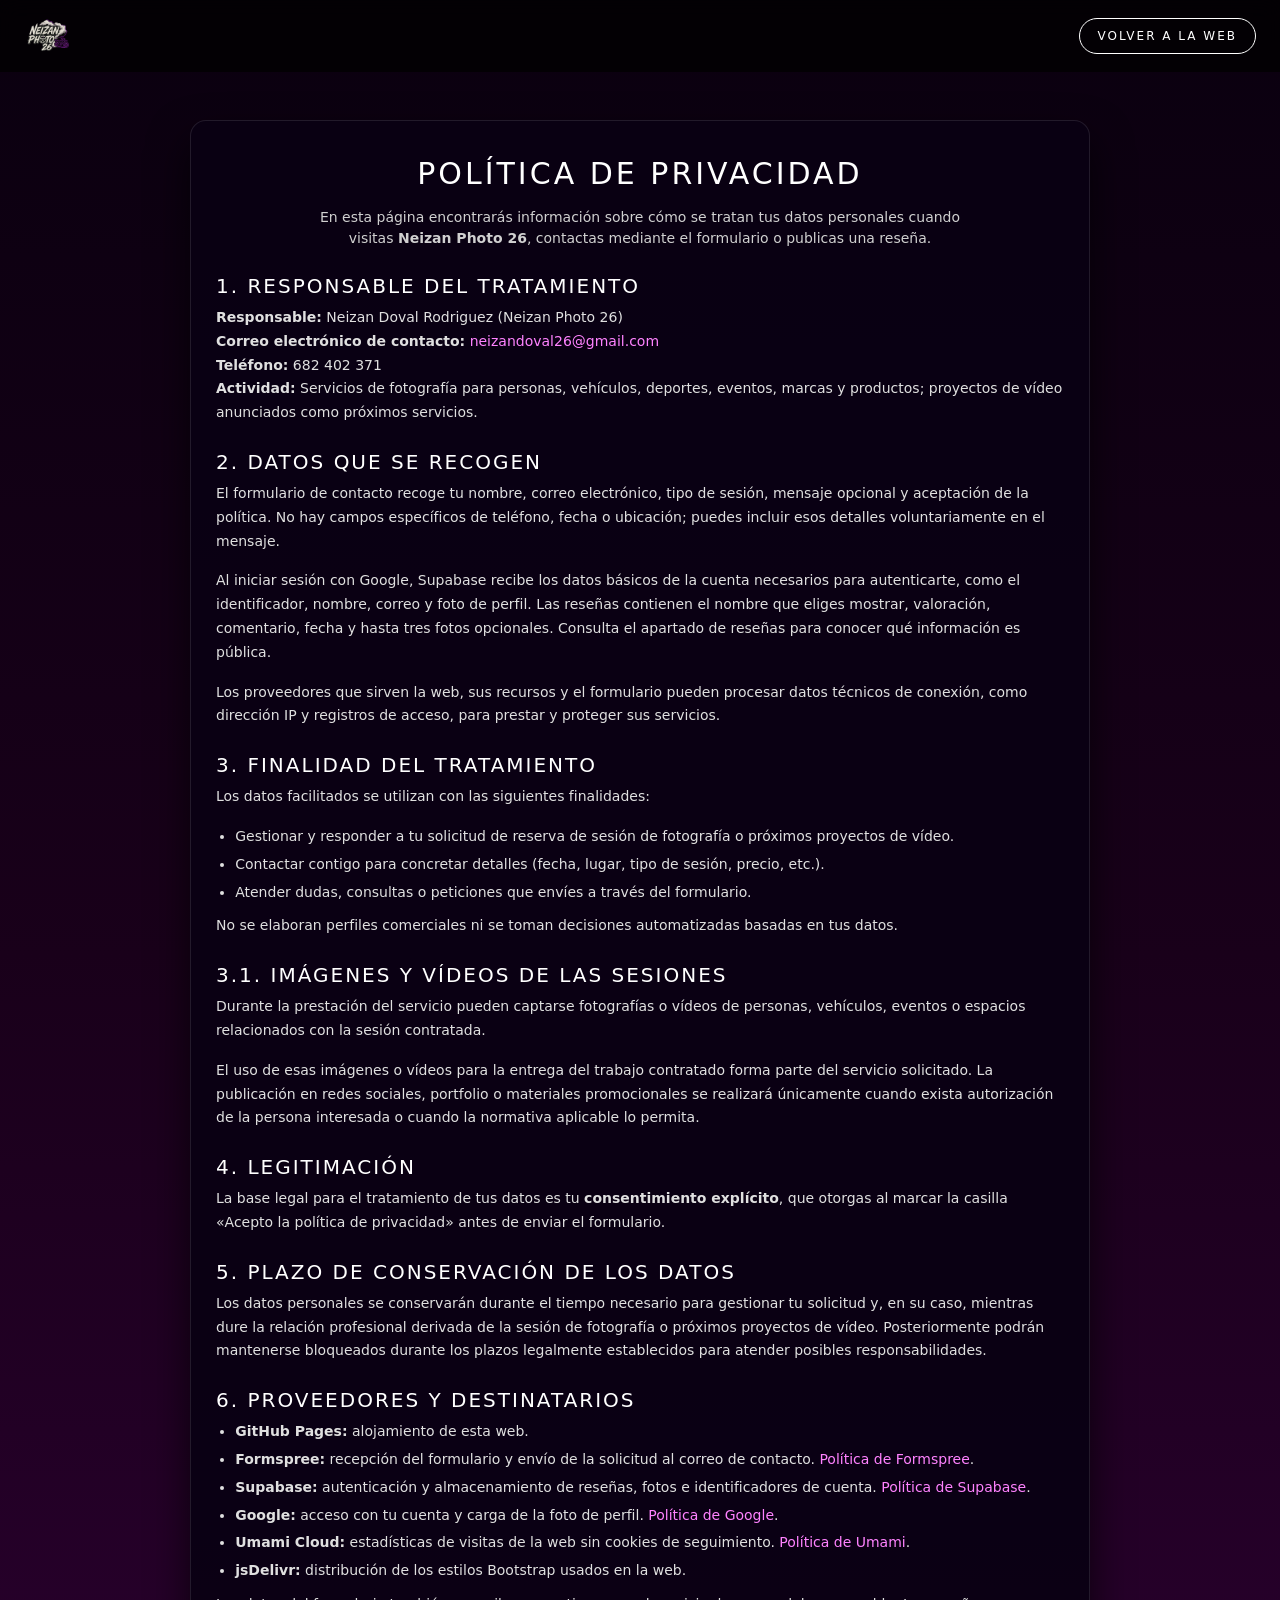
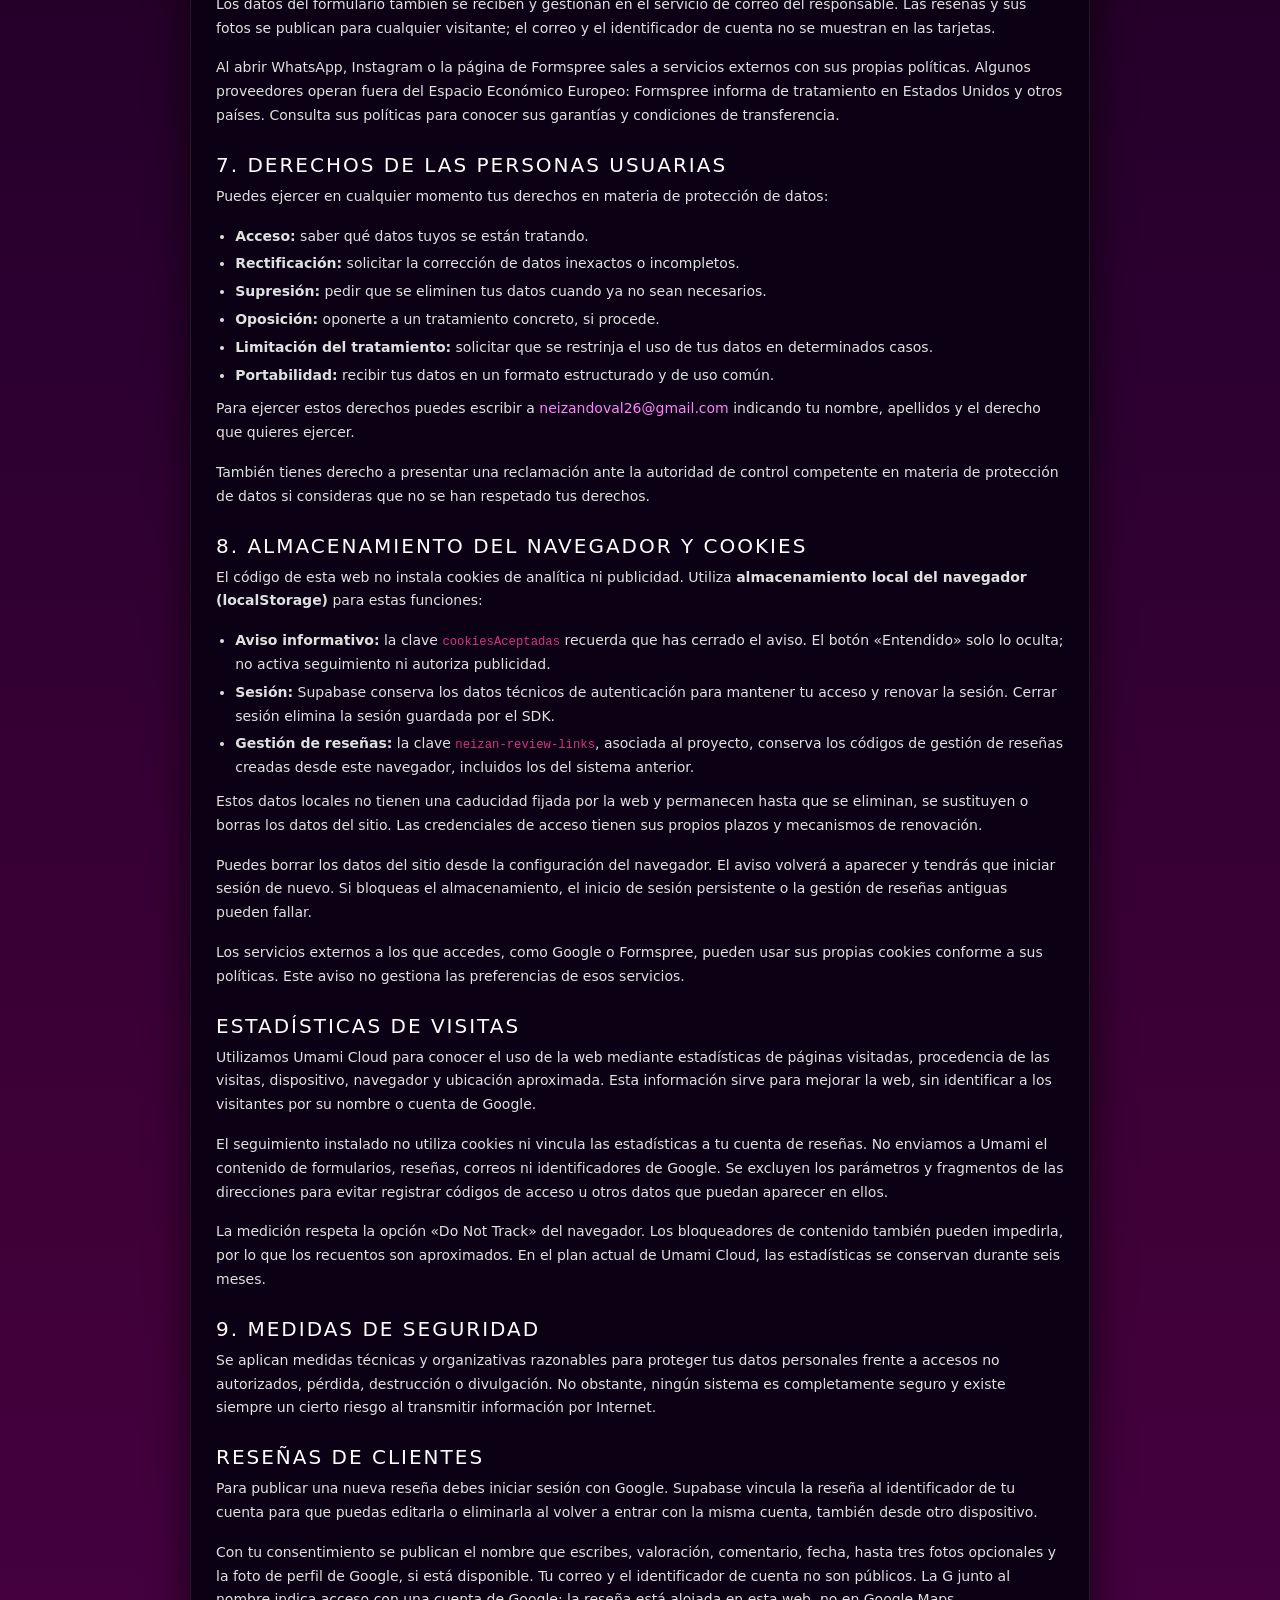
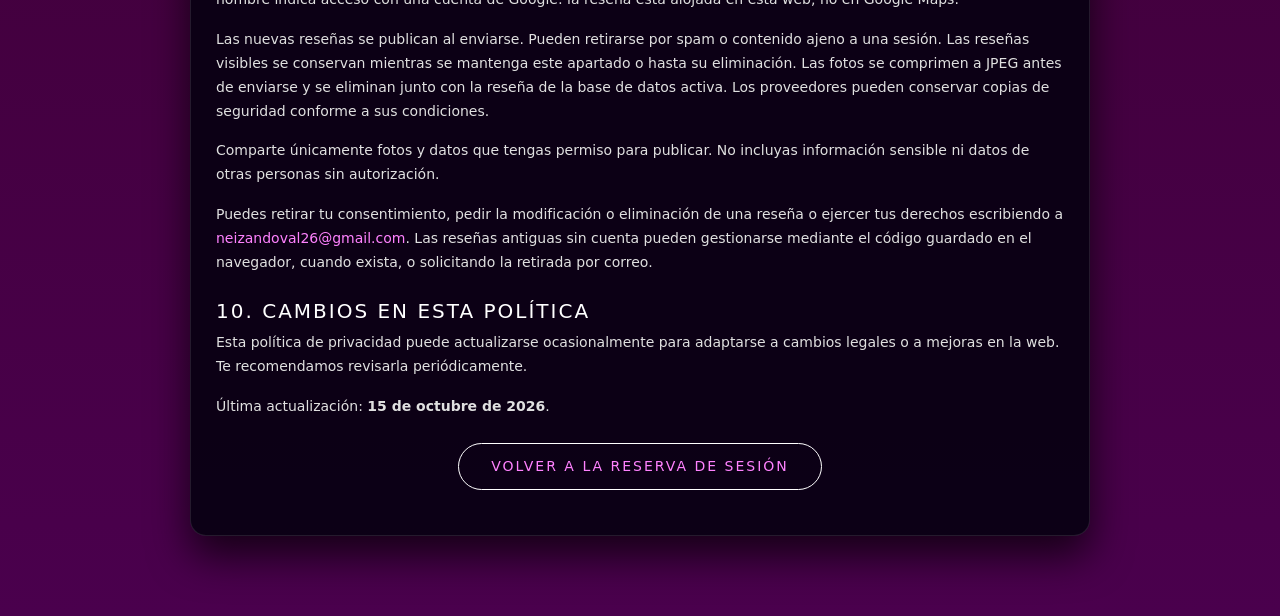
==== commit 2e669644: "Añadir estadísticas Umami sin cookies y actualizar privacidad" ====
--- a/Privacidad.html
+++ b/Privacidad.html
@@ -19,6 +19,7 @@
     <!-- Estilos generales de la web -->
     <link rel="stylesheet" href="Style.css?v=20261015-reviews-privacy">
     <link rel="icon" href="img/logos/LogoNeizanPhoto.png" type="image/png">
+    <script defer src="https://cloud.umami.is/script.js" data-website-id="c8ff5f98-0c8a-44ca-b7c8-57ac56253f31" data-domains="neizanphoto26.github.io" data-exclude-search="true" data-exclude-hash="true" data-do-not-track="true"></script>
 </head>
 
 <body>
@@ -119,6 +120,7 @@
                         <li><strong>Formspree:</strong> recepción del formulario y envío de la solicitud al correo de contacto. <a href="https://formspree.io/legal/privacy-policy/" target="_blank" rel="noopener">Política de Formspree</a>.</li>
                         <li><strong>Supabase:</strong> autenticación y almacenamiento de reseñas, fotos e identificadores de cuenta. <a href="https://supabase.com/privacy" target="_blank" rel="noopener">Política de Supabase</a>.</li>
                         <li><strong>Google:</strong> acceso con tu cuenta y carga de la foto de perfil. <a href="https://policies.google.com/privacy?hl=es" target="_blank" rel="noopener">Política de Google</a>.</li>
+                        <li><strong>Umami Cloud:</strong> estadísticas de visitas de la web sin cookies de seguimiento. <a href="https://umami.is/privacy" target="_blank" rel="noopener">Política de Umami</a>.</li>
                         <li><strong>jsDelivr:</strong> distribución de los estilos Bootstrap usados en la web.</li>
                     </ul>
                     <p>Los datos del formulario también se reciben y gestionan en el servicio de correo del responsable. Las reseñas y sus fotos se publican para cualquier visitante; el correo y el identificador de cuenta no se muestran en las tarjetas.</p>
@@ -161,6 +163,12 @@
                     <p>Puedes borrar los datos del sitio desde la configuración del navegador. El aviso volverá a aparecer y tendrás que iniciar sesión de nuevo. Si bloqueas el almacenamiento, el inicio de sesión persistente o la gestión de reseñas antiguas pueden fallar.</p>
                     <p>Los servicios externos a los que accedes, como Google o Formspree, pueden usar sus propias cookies conforme a sus políticas. Este aviso no gestiona las preferencias de esos servicios.</p></section>
 
+                <section class="privacy-section" id="estadisticas">
+                    <h2>Estadísticas de visitas</h2>
+                    <p>Utilizamos Umami Cloud para conocer el uso de la web mediante estadísticas de páginas visitadas, procedencia de las visitas, dispositivo, navegador y ubicación aproximada. Esta información sirve para mejorar la web, sin identificar a los visitantes por su nombre o cuenta de Google.</p>
+                    <p>El seguimiento instalado no utiliza cookies ni vincula las estadísticas a tu cuenta de reseñas. No enviamos a Umami el contenido de formularios, reseñas, correos ni identificadores de Google. Se excluyen los parámetros y fragmentos de las direcciones para evitar registrar códigos de acceso u otros datos que puedan aparecer en ellos.</p>
+                    <p>La medición respeta la opción «Do Not Track» del navegador. Los bloqueadores de contenido también pueden impedirla, por lo que los recuentos son aproximados. En el plan actual de Umami Cloud, las estadísticas se conservan durante seis meses.</p>
+                </section>
                 <!-- 9. Seguridad -->
                 <section class="privacy-section" id="seguridad">
                     <h2>9. Medidas de seguridad</h2>
